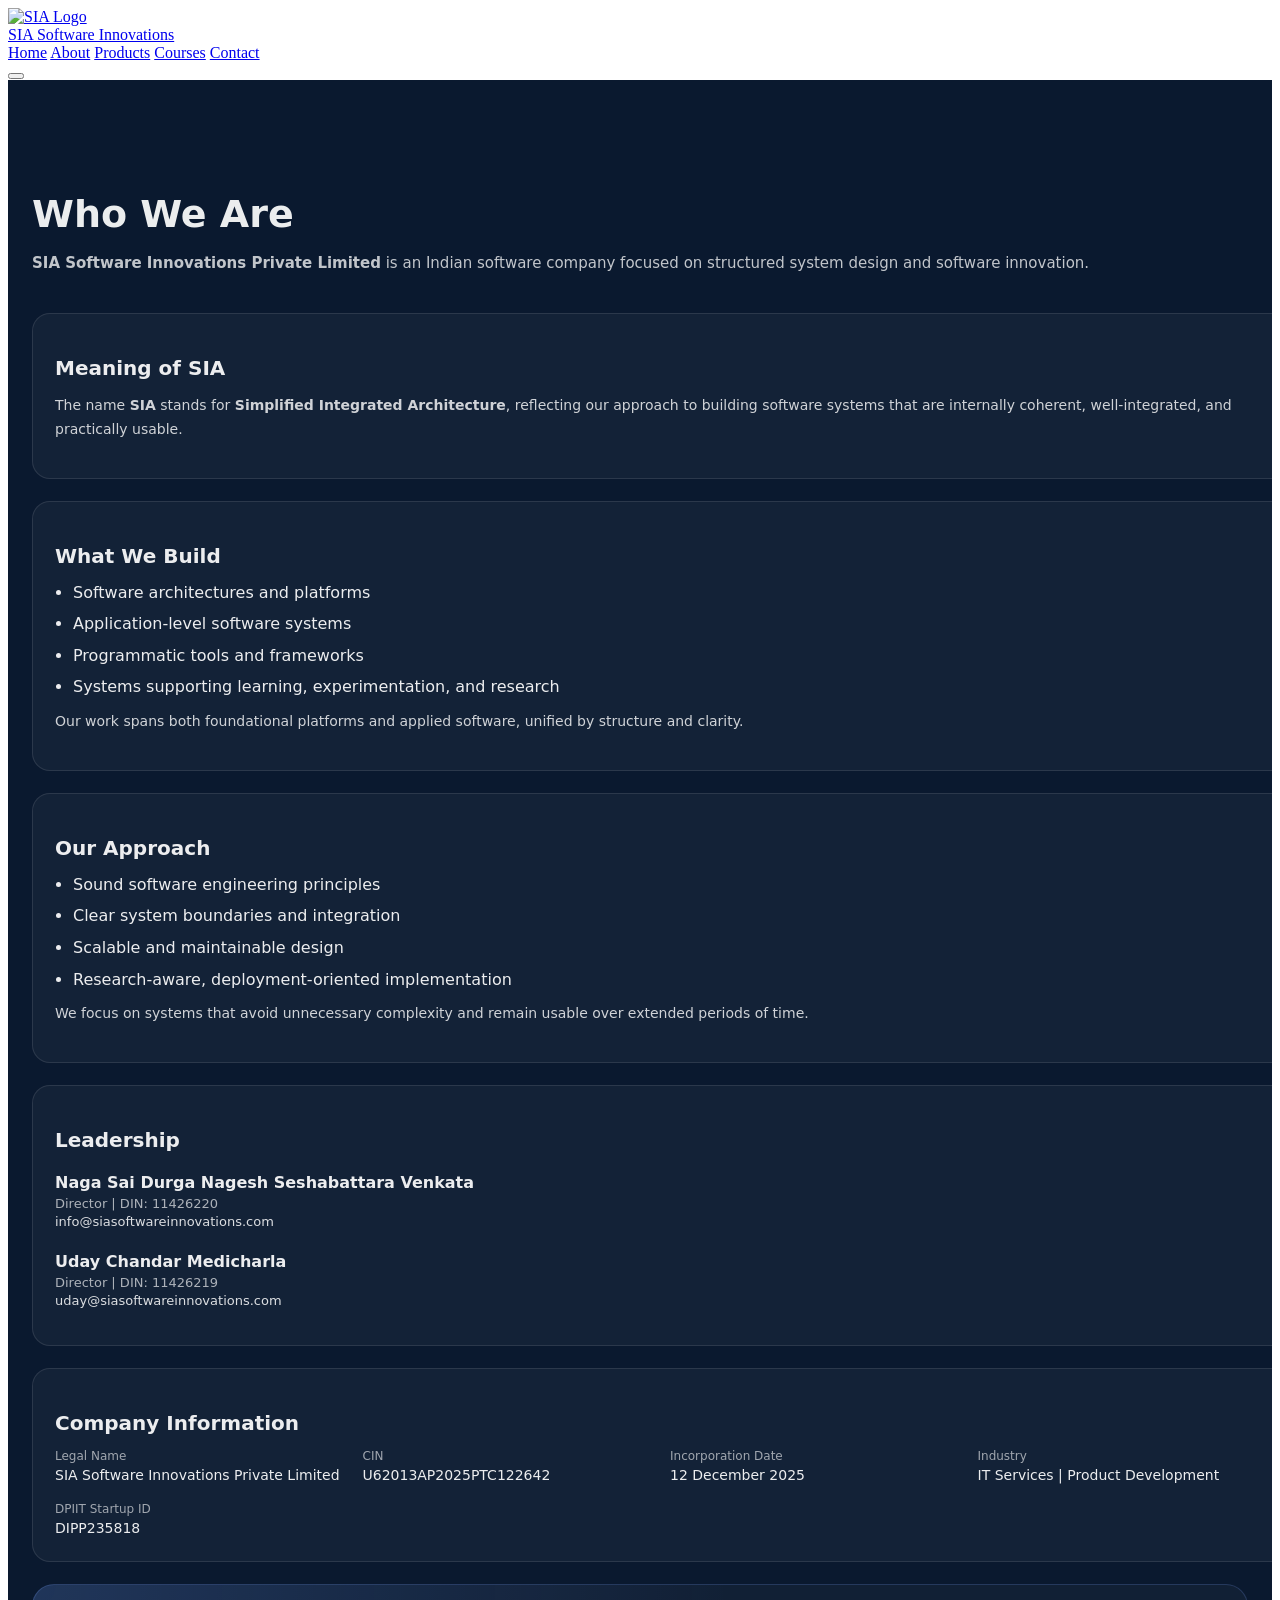
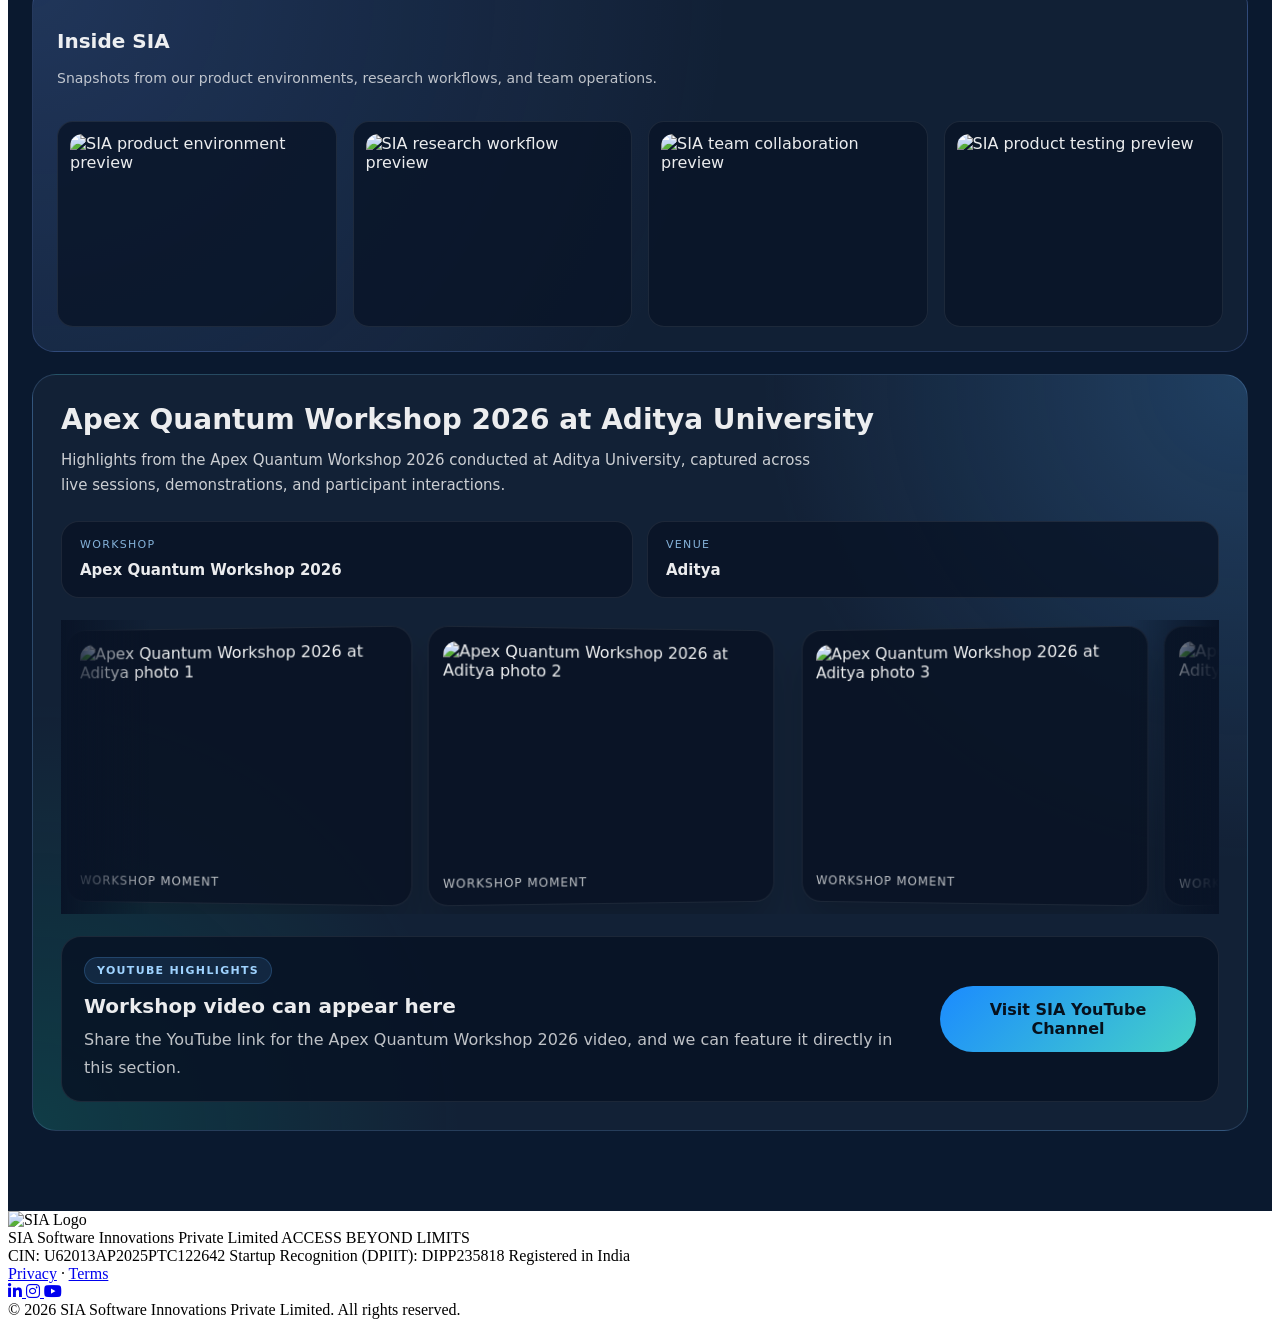
==== about.html @ 0f6425e0 "add aditys images" ====
<!doctype html>
<html lang="en">
  <head>
    <meta charset="UTF-8" />
    <meta name="viewport" content="width=device-width, initial-scale=1.0" />
    <link rel="icon" href="/favicon.ico" />
    <link rel="icon" type="image/png" sizes="192x192" href="/favicon-192.png" />
    <link rel="icon" type="image/png" sizes="512x512" href="/favicon-512.png" />
    <link rel="apple-touch-icon" sizes="192x192" href="/favicon-192.png" />
    <title>About | SIA Software Innovations</title>
    <link rel="stylesheet" href="css/index.css" />
    <link rel="stylesheet" href="css/App.css" />
    <link rel="stylesheet" href="css/Navbar.css" />
    <link rel="stylesheet" href="css/Footer.css" />
    <link rel="stylesheet" href="css/AboutPage.css" />
    <link rel="stylesheet" href="https://cdnjs.cloudflare.com/ajax/libs/font-awesome/6.5.1/css/all.min.css" referrerpolicy="no-referrer" />
  </head>
  <body>
    <header class="navbar">
      <div class="navbar-left">
        <a href="./index.html" class="brand">
          <img src="assets/logo.png" alt="SIA Logo" class="brand-logo" />
          <div class="brand-name">
            <span class="brand-title">SIA</span>
            <span class="brand-sub">Software Innovations</span>
          </div>
        </a>
      </div>
      <nav class="navbar-center">
        <a href="./index.html">Home</a>
        <a href="./about.html">About</a>
        <a href="./products.html">Products</a>
        <a href="./courses.html">Courses</a>
        <a href="./contact.html">Contact</a>
      </nav>
      <div class="navbar-right"></div>
      <button class="hamburger" aria-label="Menu">
        <span></span>
        <span></span>
        <span></span>
      </button>
    </header>

    <main>
      <section class="aboutSection" id="about">
        <div class="aboutContainer">
          <div class="aboutHeader">
            <h2>Who We Are</h2>
            <p>
              <strong>SIA Software Innovations Private Limited</strong> is an Indian
              software company focused on structured system design and software
              innovation.
            </p>
          </div>

          <div class="aboutCard">
            <h3>Meaning of SIA</h3>
            <p>
              The name <strong>SIA</strong> stands for
              <strong> Simplified Integrated Architecture</strong>, reflecting our
              approach to building software systems that are internally coherent,
              well-integrated, and practically usable.
            </p>
          </div>

          <div class="aboutCard">
            <h3>What We Build</h3>
            <ul>
              <li>Software architectures and platforms</li>
              <li>Application-level software systems</li>
              <li>Programmatic tools and frameworks</li>
              <li>Systems supporting learning, experimentation, and research</li>
            </ul>
            <p class="mutedText">
              Our work spans both foundational platforms and applied software,
              unified by structure and clarity.
            </p>
          </div>

          <div class="aboutCard">
            <h3>Our Approach</h3>
            <ul>
              <li>Sound software engineering principles</li>
              <li>Clear system boundaries and integration</li>
              <li>Scalable and maintainable design</li>
              <li>Research-aware, deployment-oriented implementation</li>
            </ul>
            <p class="mutedText">
              We focus on systems that avoid unnecessary complexity and remain
              usable over extended periods of time.
            </p>
          </div>

          <div class="aboutCard">
            <h3>Leadership</h3>
            <div class="leader">
              <h4>Naga Sai Durga Nagesh Seshabattara Venkata</h4>
              <span>Director | DIN: 11426220</span>
              <a href="mailto:info@siasoftwareinnovations.com">
                info@siasoftwareinnovations.com
              </a>
            </div>
            <div class="leader">
              <h4>Uday Chandar Medicharla</h4>
              <span>Director | DIN: 11426219</span>
              <a href="mailto:uday@siasoftwareinnovations.com">
                uday@siasoftwareinnovations.com
              </a>
            </div>
          </div>

          <div class="aboutCard">
            <h3>Company Information</h3>
            <div class="infoGrid">
              <div><span>Legal Name</span>SIA Software Innovations Private Limited</div>
              <div><span>CIN</span>U62013AP2025PTC122642</div>
              <div><span>Incorporation Date</span>12 December 2025</div>
              <div><span>Industry</span>IT Services | Product Development</div>
              <div><span>DPIIT Startup ID</span>DIPP235818</div>
            </div>
          </div>

          <div class="companyGallery">
            <div class="galleryIntro">
              <h3>Inside SIA</h3>
              <p>Snapshots from our product environments, research workflows, and team operations.</p>
            </div>
            <div class="galleryGrid">
              <figure class="galleryCard">
                <img src="assets/company-1.jpeg" alt="SIA product environment preview" loading="lazy" />
                
              </figure>
              <figure class="galleryCard">
                <img src="assets/company-2.jpeg" alt="SIA research workflow preview" loading="lazy" />
                
              </figure>
              <figure class="galleryCard">
                <img src="assets/company-3.jpeg" alt="SIA team collaboration preview" loading="lazy" />
                
              </figure>
              <figure class="galleryCard">
                <img src="assets/company-4.jpeg" alt="SIA product testing preview" loading="lazy" />
                
              </figure>
            </div>
          </div>

          <div class="workshopShowcase">
            <div class="workshopHeader">
              <h3>Apex Quantum Workshop 2026 at Aditya University</h3>
              <p>
                Highlights from the Apex Quantum Workshop 2026 conducted at
                Aditya University, captured across live sessions, demonstrations, and
                participant interactions.
              </p>
            </div>

            <div class="workshopMeta">
              <div class="workshopMetaCard">
                <span>Workshop</span>
                <strong>Apex Quantum Workshop 2026</strong>
              </div>
              <div class="workshopMetaCard">
                <span>Venue</span>
                <strong>Aditya</strong>
              </div>
            </div>

            <div class="workshopCarousel" aria-label="Apex Quantum Workshop 2026 gallery">
              <div class="workshopTrack">
                <figure class="workshopSlide">
                  <img src="assets/Aditya_Workshop/DSC_6198.JPG" alt="Apex Quantum Workshop 2026 at Aditya photo 1" loading="lazy" />
                  <figcaption>Workshop Moment</figcaption>
                </figure>
                <figure class="workshopSlide">
                  <img src="assets/Aditya_Workshop/DSC_6215.JPG" alt="Apex Quantum Workshop 2026 at Aditya photo 2" loading="lazy" />
                  <figcaption>Workshop Moment</figcaption>
                </figure>
                <figure class="workshopSlide">
                  <img src="assets/Aditya_Workshop/DSC_6225.JPG" alt="Apex Quantum Workshop 2026 at Aditya photo 3" loading="lazy" />
                  <figcaption>Workshop Moment</figcaption>
                </figure>
                <figure class="workshopSlide">
                  <img src="assets/Aditya_Workshop/DSC_6227.JPG" alt="Apex Quantum Workshop 2026 at Aditya photo 4" loading="lazy" />
                  <figcaption>Workshop Moment</figcaption>
                </figure>
                <figure class="workshopSlide">
                  <img src="assets/Aditya_Workshop/DSC09205.JPG" alt="Apex Quantum Workshop 2026 at Aditya photo 5" loading="lazy" />
                  <figcaption>Workshop Moment</figcaption>
                </figure>
                <figure class="workshopSlide">
                  <img src="assets/Aditya_Workshop/DSC09226.JPG" alt="Apex Quantum Workshop 2026 at Aditya photo 6" loading="lazy" />
                  <figcaption>Workshop Moment</figcaption>
                </figure>
                <figure class="workshopSlide">
                  <img src="assets/Aditya_Workshop/DSC09227.JPG" alt="Apex Quantum Workshop 2026 at Aditya photo 7" loading="lazy" />
                  <figcaption>Workshop Moment</figcaption>
                </figure>
                <figure class="workshopSlide">
                  <img src="assets/Aditya_Workshop/DSC09228.JPG" alt="Apex Quantum Workshop 2026 at Aditya photo 8" loading="lazy" />
                  <figcaption>Workshop Moment</figcaption>
                </figure>
                <figure class="workshopSlide">
                  <img src="assets/Aditya_Workshop/WhatsApp Image 2026-03-27 at 5.42.38 PM.jpeg" alt="Apex Quantum Workshop 2026 at Aditya photo 9" loading="lazy" />
                  <figcaption>Workshop Moment</figcaption>
                </figure>
                <figure class="workshopSlide">
                  <img src="assets/Aditya_Workshop/WhatsApp Image 2026-03-27 at 5.42.39 PM.jpeg" alt="Apex Quantum Workshop 2026 at Aditya photo 10" loading="lazy" />
                  <figcaption>Workshop Moment</figcaption>
                </figure>
                <figure class="workshopSlide">
                  <img src="assets/Aditya_Workshop/WhatsApp Image 2026-03-27 at 5.44.13 PM.jpeg" alt="Apex Quantum Workshop 2026 at Aditya photo 11" loading="lazy" />
                  <figcaption>Workshop Moment</figcaption>
                </figure>
                <figure class="workshopSlide">
                  <img src="assets/Aditya_Workshop/WhatsApp Image 2026-03-27 at 5.44.14 PM (1).jpeg" alt="Apex Quantum Workshop 2026 at Aditya photo 12" loading="lazy" />
                  <figcaption>Workshop Moment</figcaption>
                </figure>
                <figure class="workshopSlide">
                  <img src="assets/Aditya_Workshop/WhatsApp Image 2026-03-27 at 5.44.14 PM (2).jpeg" alt="Apex Quantum Workshop 2026 at Aditya photo 13" loading="lazy" />
                  <figcaption>Workshop Moment</figcaption>
                </figure>
                <figure class="workshopSlide">
                  <img src="assets/Aditya_Workshop/WhatsApp Image 2026-03-27 at 5.44.14 PM.jpeg" alt="Apex Quantum Workshop 2026 at Aditya photo 14" loading="lazy" />
                  <figcaption>Workshop Moment</figcaption>
                </figure>
                <figure class="workshopSlide">
                  <img src="assets/Aditya_Workshop/WhatsApp Image 2026-03-27 at 5.44.15 PM.jpeg" alt="Apex Quantum Workshop 2026 at Aditya photo 15" loading="lazy" />
                  <figcaption>Workshop Moment</figcaption>
                </figure>
                <figure class="workshopSlide">
                  <img src="assets/Aditya_Workshop/WhatsApp Image 2026-03-27 at 5.51.07 PM.jpeg" alt="Apex Quantum Workshop 2026 at Aditya photo 16" loading="lazy" />
                  <figcaption>Workshop Moment</figcaption>
                </figure>

                <figure class="workshopSlide" aria-hidden="true">
                  <img src="assets/Aditya_Workshop/DSC_6198.JPG" alt="Apex Quantum Workshop 2026 at Aditya photo 1" loading="lazy" />
                  <figcaption>Workshop Moment</figcaption>
                </figure>
                <figure class="workshopSlide" aria-hidden="true">
                  <img src="assets/Aditya_Workshop/DSC_6215.JPG" alt="Apex Quantum Workshop 2026 at Aditya photo 2" loading="lazy" />
                  <figcaption>Workshop Moment</figcaption>
                </figure>
                <figure class="workshopSlide" aria-hidden="true">
                  <img src="assets/Aditya_Workshop/DSC_6225.JPG" alt="Apex Quantum Workshop 2026 at Aditya photo 3" loading="lazy" />
                  <figcaption>Workshop Moment</figcaption>
                </figure>
                <figure class="workshopSlide" aria-hidden="true">
                  <img src="assets/Aditya_Workshop/DSC_6227.JPG" alt="Apex Quantum Workshop 2026 at Aditya photo 4" loading="lazy" />
                  <figcaption>Workshop Moment</figcaption>
                </figure>
                <figure class="workshopSlide" aria-hidden="true">
                  <img src="assets/Aditya_Workshop/DSC09205.JPG" alt="Apex Quantum Workshop 2026 at Aditya photo 5" loading="lazy" />
                  <figcaption>Workshop Moment</figcaption>
                </figure>
                <figure class="workshopSlide" aria-hidden="true">
                  <img src="assets/Aditya_Workshop/DSC09226.JPG" alt="Apex Quantum Workshop 2026 at Aditya photo 6" loading="lazy" />
                  <figcaption>Workshop Moment</figcaption>
                </figure>
                <figure class="workshopSlide" aria-hidden="true">
                  <img src="assets/Aditya_Workshop/DSC09227.JPG" alt="Apex Quantum Workshop 2026 at Aditya photo 7" loading="lazy" />
                  <figcaption>Workshop Moment</figcaption>
                </figure>
                <figure class="workshopSlide" aria-hidden="true">
                  <img src="assets/Aditya_Workshop/DSC09228.JPG" alt="Apex Quantum Workshop 2026 at Aditya photo 8" loading="lazy" />
                  <figcaption>Workshop Moment</figcaption>
                </figure>
                <figure class="workshopSlide" aria-hidden="true">
                  <img src="assets/Aditya_Workshop/WhatsApp Image 2026-03-27 at 5.42.38 PM.jpeg" alt="Apex Quantum Workshop 2026 at Aditya photo 9" loading="lazy" />
                  <figcaption>Workshop Moment</figcaption>
                </figure>
                <figure class="workshopSlide" aria-hidden="true">
                  <img src="assets/Aditya_Workshop/WhatsApp Image 2026-03-27 at 5.42.39 PM.jpeg" alt="Apex Quantum Workshop 2026 at Aditya photo 10" loading="lazy" />
                  <figcaption>Workshop Moment</figcaption>
                </figure>
                <figure class="workshopSlide" aria-hidden="true">
                  <img src="assets/Aditya_Workshop/WhatsApp Image 2026-03-27 at 5.44.13 PM.jpeg" alt="Apex Quantum Workshop 2026 at Aditya photo 11" loading="lazy" />
                  <figcaption>Workshop Moment</figcaption>
                </figure>
                <figure class="workshopSlide" aria-hidden="true">
                  <img src="assets/Aditya_Workshop/WhatsApp Image 2026-03-27 at 5.44.14 PM (1).jpeg" alt="Apex Quantum Workshop 2026 at Aditya photo 12" loading="lazy" />
                  <figcaption>Workshop Moment</figcaption>
                </figure>
                <figure class="workshopSlide" aria-hidden="true">
                  <img src="assets/Aditya_Workshop/WhatsApp Image 2026-03-27 at 5.44.14 PM (2).jpeg" alt="Apex Quantum Workshop 2026 at Aditya photo 13" loading="lazy" />
                  <figcaption>Workshop Moment</figcaption>
                </figure>
                <figure class="workshopSlide" aria-hidden="true">
                  <img src="assets/Aditya_Workshop/WhatsApp Image 2026-03-27 at 5.44.14 PM.jpeg" alt="Apex Quantum Workshop 2026 at Aditya photo 14" loading="lazy" />
                  <figcaption>Workshop Moment</figcaption>
                </figure>
                <figure class="workshopSlide" aria-hidden="true">
                  <img src="assets/Aditya_Workshop/WhatsApp Image 2026-03-27 at 5.44.15 PM.jpeg" alt="Apex Quantum Workshop 2026 at Aditya photo 15" loading="lazy" />
                  <figcaption>Workshop Moment</figcaption>
                </figure>
                <figure class="workshopSlide" aria-hidden="true">
                  <img src="assets/Aditya_Workshop/WhatsApp Image 2026-03-27 at 5.51.07 PM.jpeg" alt="Apex Quantum Workshop 2026 at Aditya photo 16" loading="lazy" />
                  <figcaption>Workshop Moment</figcaption>
                </figure>
              </div>
            </div>

            <div class="workshopVideoPanel">
              <div>
                <span class="sectionBadge">YouTube Highlights</span>
                <h4>Workshop video can appear here</h4>
                <p>
                  Share the YouTube link for the Apex Quantum Workshop 2026
                  video, and we can feature it directly in this section.
                </p>
              </div>
              <a class="workshopChannelLink" href="https://www.youtube.com/channel/UCljQ1Lrvl_1wO-gcQ0EGuYw" target="_blank" rel="noreferrer">
                Visit SIA YouTube Channel
              </a>
            </div>
          </div>
        </div>
      </section>
    </main>

    <footer class="footer">
      <div class="footer-container">
        <div class="footer-left">
          <img src="assets/logo.png" alt="SIA Logo" class="footer-logo" />
          <div class="brand-text">
            <span class="company">SIA Software Innovations Private Limited</span>
            <span class="tagline">ACCESS BEYOND LIMITS</span>
          </div>
        </div>
        <div class="footer-center">
          <span>CIN: U62013AP2025PTC122642</span>
          <span>Startup Recognition (DPIIT): DIPP235818</span>
          <span class="registered">Registered in India</span>
        </div>
        <div class="footer-right">
          <div class="legal-links">
            <a href="./privacy-policy.html">Privacy</a>
            <span>&middot;</span>
            <a href="./terms.html">Terms</a>
          </div>
          <div class="social-links">
            <a href="https://www.linkedin.com/company/sia-software-innovations-private-limited/" aria-label="LinkedIn">
              <i class="fa-brands fa-linkedin-in"></i>
            </a>
            <a href="https://www.instagram.com/siasoftwareinnovations?igsh=enZrY2JkZDZ3Y2F0" aria-label="Instagram">
              <i class="fa-brands fa-instagram"></i>
            </a>
            <a href="https://www.youtube.com/channel/UCljQ1Lrvl_1wO-gcQ0EGuYw" aria-label="YouTube">
              <i class="fa-brands fa-youtube"></i>
            </a>
          </div>
        </div>
      </div>
      <div class="footer-bottom">
        &copy; 2026 SIA Software Innovations Private Limited. All rights reserved.
      </div>
    </footer>

    <script src="js/site.js"></script>
  </body>
</html>
---- css/AboutPage.css ----
.aboutSection {
  background: #0a192f;
  padding: 80px 0;     /* remove side padding */
  color: rgba(255, 255, 255, 0.92);
  font-family: system-ui, -apple-system, BlinkMacSystemFont, sans-serif;
}


.aboutContainer {
  max-width: 1280px;   /* wider content */
  margin: 0 auto;
  padding: 0 24px;     /* controlled side padding */
  display: grid;
  gap: 22px;
}
.aboutCard {
  width: 100%;
}

/* Header */
.aboutHeader h2 {
  font-size: 38px;
  margin-bottom: 12px;
}

.aboutHeader p {
  color: rgba(255, 255, 255, 0.75);
  line-height: 1.7;
  font-size: 15px;
}

/* Cards */
.aboutCard {
  background: rgba(255, 255, 255, 0.04);
  border: 1px solid rgba(255, 255, 255, 0.10);
  border-radius: 18px;
  padding: 22px;
  transition: transform 0.25s ease, border 0.25s ease;
}

.aboutCard:hover {
  transform: translateY(-3px);
  border-color: rgba(255, 255, 255, 0.18);
}

.aboutCard h3 {
  margin-bottom: 12px;
  font-size: 20px;
}

.aboutCard p {
  line-height: 1.7;
  font-size: 14px;
  color: rgba(255, 255, 255, 0.8);
}

/* Lists */
.aboutCard ul {
  padding-left: 18px;
  margin: 10px 0;
}

.aboutCard li {
  margin-bottom: 6px;
  line-height: 1.6;
}

/* Muted */
.mutedText {
  margin-top: 10px;
  color: rgba(255, 255, 255, 0.65);
}

/* Gallery */
.companyGallery {
  background: radial-gradient(circle at top left, rgba(96, 150, 255, 0.18), transparent 55%),
    rgba(255, 255, 255, 0.03);
  border: 1px solid rgba(120, 160, 255, 0.2);
  border-radius: 22px;
  padding: 24px;
  display: grid;
  gap: 18px;
  overflow: hidden;
  position: relative;
}

.galleryIntro h3 {
  font-size: 20px;
  margin-bottom: 6px;
}

.galleryIntro p {
  font-size: 14px;
  color: rgba(255, 255, 255, 0.72);
  line-height: 1.6;
}

.galleryGrid {
  display: grid;
  gap: 16px;
  grid-template-columns: repeat(auto-fit, minmax(220px, 1fr));
}

.galleryCard {
  margin: 0;
  background: rgba(9, 20, 39, 0.8);
  border: 1px solid rgba(255, 255, 255, 0.08);
  border-radius: 16px;
  overflow: hidden;
  display: grid;
  gap: 10px;
  padding: 12px;
  transform: translateY(14px);
  opacity: 0;
  animation: galleryReveal 0.7s ease forwards;
}

.galleryCard:nth-child(2) {
  animation-delay: 0.08s;
}

.galleryCard:nth-child(3) {
  animation-delay: 0.16s;
}

.galleryCard:nth-child(4) {
  animation-delay: 0.24s;
}

.galleryCard img {
  width: 100%;
  height: 180px;
  object-fit: cover;
  border-radius: 12px;
  transition: transform 0.35s ease, filter 0.35s ease;
}

.galleryCard figcaption {
  font-size: 12px;
  color: rgba(255, 255, 255, 0.75);
  text-transform: uppercase;
  letter-spacing: 0.08em;
}

.galleryCard:hover {
  border-color: rgba(120, 200, 255, 0.35);
  transform: translateY(-6px);
}

.galleryCard:hover img {
  transform: scale(1.04);
  filter: saturate(1.05);
}

.sectionBadge {
  display: inline-flex;
  align-items: center;
  gap: 8px;
  padding: 6px 12px;
  border-radius: 999px;
  background: rgba(93, 173, 255, 0.12);
  border: 1px solid rgba(93, 173, 255, 0.22);
  color: #9fd3ff;
  font-size: 11px;
  font-weight: 600;
  letter-spacing: 0.12em;
  text-transform: uppercase;
}

.workshopShowcase {
  background:
    radial-gradient(circle at top right, rgba(84, 173, 255, 0.22), transparent 34%),
    radial-gradient(circle at bottom left, rgba(0, 201, 154, 0.16), transparent 30%),
    rgba(255, 255, 255, 0.035);
  border: 1px solid rgba(132, 193, 255, 0.18);
  border-radius: 24px;
  padding: 28px;
  display: grid;
  gap: 22px;
  overflow: hidden;
  position: relative;
}

.workshopHeader {
  display: grid;
  gap: 12px;
}

.workshopHeader h3 {
  margin: 0;
  font-size: 28px;
}

.workshopHeader p {
  max-width: 760px;
  margin: 0;
  font-size: 15px;
  line-height: 1.7;
  color: rgba(255, 255, 255, 0.78);
}

.workshopMeta {
  display: grid;
  grid-template-columns: repeat(auto-fit, minmax(180px, 1fr));
  gap: 14px;
}

.workshopMetaCard {
  padding: 16px 18px;
  border-radius: 18px;
  background: rgba(8, 19, 36, 0.78);
  border: 1px solid rgba(255, 255, 255, 0.08);
  display: grid;
  gap: 8px;
}

.workshopMetaCard span {
  font-size: 11px;
  letter-spacing: 0.12em;
  text-transform: uppercase;
  color: rgba(159, 211, 255, 0.82);
}

.workshopMetaCard strong {
  font-size: 15px;
  line-height: 1.5;
}

.workshopCarousel {
  position: relative;
  overflow: hidden;
  padding: 8px 0 10px;
}

.workshopCarousel::before,
.workshopCarousel::after {
  content: "";
  position: absolute;
  top: 0;
  bottom: 0;
  width: 88px;
  z-index: 2;
  pointer-events: none;
}

.workshopCarousel::before {
  left: 0;
  background: linear-gradient(90deg, #091427 0%, rgba(9, 20, 39, 0) 100%);
}

.workshopCarousel::after {
  right: 0;
  background: linear-gradient(270deg, #091427 0%, rgba(9, 20, 39, 0) 100%);
}

.workshopTrack {
  display: flex;
  gap: 18px;
  width: max-content;
  animation: workshopScroll 48s linear infinite;
}

.workshopCarousel:hover .workshopTrack {
  animation-play-state: paused;
}

.workshopSlide {
  flex: 0 0 320px;
  margin: 0;
  padding: 14px;
  border-radius: 20px;
  background: rgba(8, 19, 36, 0.88);
  border: 1px solid rgba(255, 255, 255, 0.08);
  box-shadow: 0 24px 40px rgba(0, 0, 0, 0.18);
  transform: perspective(1400px) rotateY(-8deg);
  transition: transform 0.35s ease, border-color 0.35s ease, box-shadow 0.35s ease;
}

.workshopSlide:nth-child(even) {
  transform: perspective(1400px) rotateY(8deg);
}

.workshopSlide img {
  width: 100%;
  height: 220px;
  object-fit: cover;
  display: block;
  border-radius: 14px;
}

.workshopSlide figcaption {
  margin-top: 12px;
  font-size: 12px;
  letter-spacing: 0.08em;
  text-transform: uppercase;
  color: rgba(255, 255, 255, 0.72);
}

.workshopSlide:hover {
  transform: perspective(1400px) rotateY(0deg) translateY(-6px);
  border-color: rgba(132, 193, 255, 0.4);
  box-shadow: 0 28px 44px rgba(0, 0, 0, 0.26);
}

.workshopVideoPanel {
  display: flex;
  align-items: center;
  justify-content: space-between;
  gap: 18px;
  padding: 20px 22px;
  border-radius: 20px;
  background: rgba(8, 19, 36, 0.84);
  border: 1px solid rgba(255, 255, 255, 0.08);
}

.workshopVideoPanel h4 {
  margin: 10px 0 8px;
  font-size: 20px;
}

.workshopVideoPanel p {
  margin: 0;
  color: rgba(255, 255, 255, 0.74);
  line-height: 1.7;
}

.workshopChannelLink {
  display: inline-flex;
  align-items: center;
  justify-content: center;
  min-width: 220px;
  padding: 14px 18px;
  border-radius: 999px;
  background: linear-gradient(135deg, #1b8bff, #45d1c7);
  color: #06111d;
  font-weight: 700;
  text-decoration: none;
  text-align: center;
  transition: transform 0.25s ease, box-shadow 0.25s ease;
}

.workshopChannelLink:hover {
  transform: translateY(-2px);
  box-shadow: 0 12px 28px rgba(69, 209, 199, 0.22);
}

@keyframes workshopScroll {
  from {
    transform: translateX(0);
  }
  to {
    transform: translateX(calc(-50% - 9px));
  }
}

@keyframes galleryReveal {
  from {
    opacity: 0;
    transform: translateY(16px);
  }
  to {
    opacity: 1;
    transform: translateY(0);
  }
}

@media (prefers-reduced-motion: reduce) {
  .galleryCard {
    animation: none;
    opacity: 1;
    transform: none;
  }

  .galleryCard img {
    transition: none;
  }

  .workshopTrack {
    animation: none;
  }

  .workshopSlide,
  .workshopSlide:nth-child(even),
  .workshopSlide:hover,
  .workshopChannelLink:hover {
    transform: none;
  }
}

/* Leadership */
.leader {
  margin-bottom: 14px;
}

.leader h4 {
  margin-bottom: 4px;
}

.leader span {
  display: block;
  font-size: 13px;
  color: rgba(255, 255, 255, 0.65);
}

.leader a {
  font-size: 13px;
  color: rgba(255, 255, 255, 0.85);
  text-decoration: none;
}

.leader a:hover {
  text-decoration: underline;
}

/* Info Grid */
.infoGrid {
  display: grid;
  grid-template-columns: repeat(auto-fit, minmax(240px, 1fr));
  gap: 14px;
}

.infoGrid div {
  font-size: 14px;
  line-height: 1.5;
}

.infoGrid span {
  display: block;
  font-size: 12px;
  color: rgba(255, 255, 255, 0.6);
}

/* Responsive */
@media (max-width: 600px) {
  .aboutHeader h2 {
    font-size: 30px;
  }

  .workshopShowcase {
    padding: 22px 16px;
  }

  .workshopHeader h3 {
    font-size: 24px;
  }

  .workshopSlide {
    flex-basis: 250px;
    padding: 12px;
  }

  .workshopSlide img {
    height: 180px;
  }

  .workshopVideoPanel {
    padding: 18px 16px;
  }

  .galleryCard img {
    height: 160px;
  }
}

@media (max-width: 860px) {
  .workshopVideoPanel {
    flex-direction: column;
    align-items: flex-start;
  }

  .workshopChannelLink {
    width: 100%;
  }
}
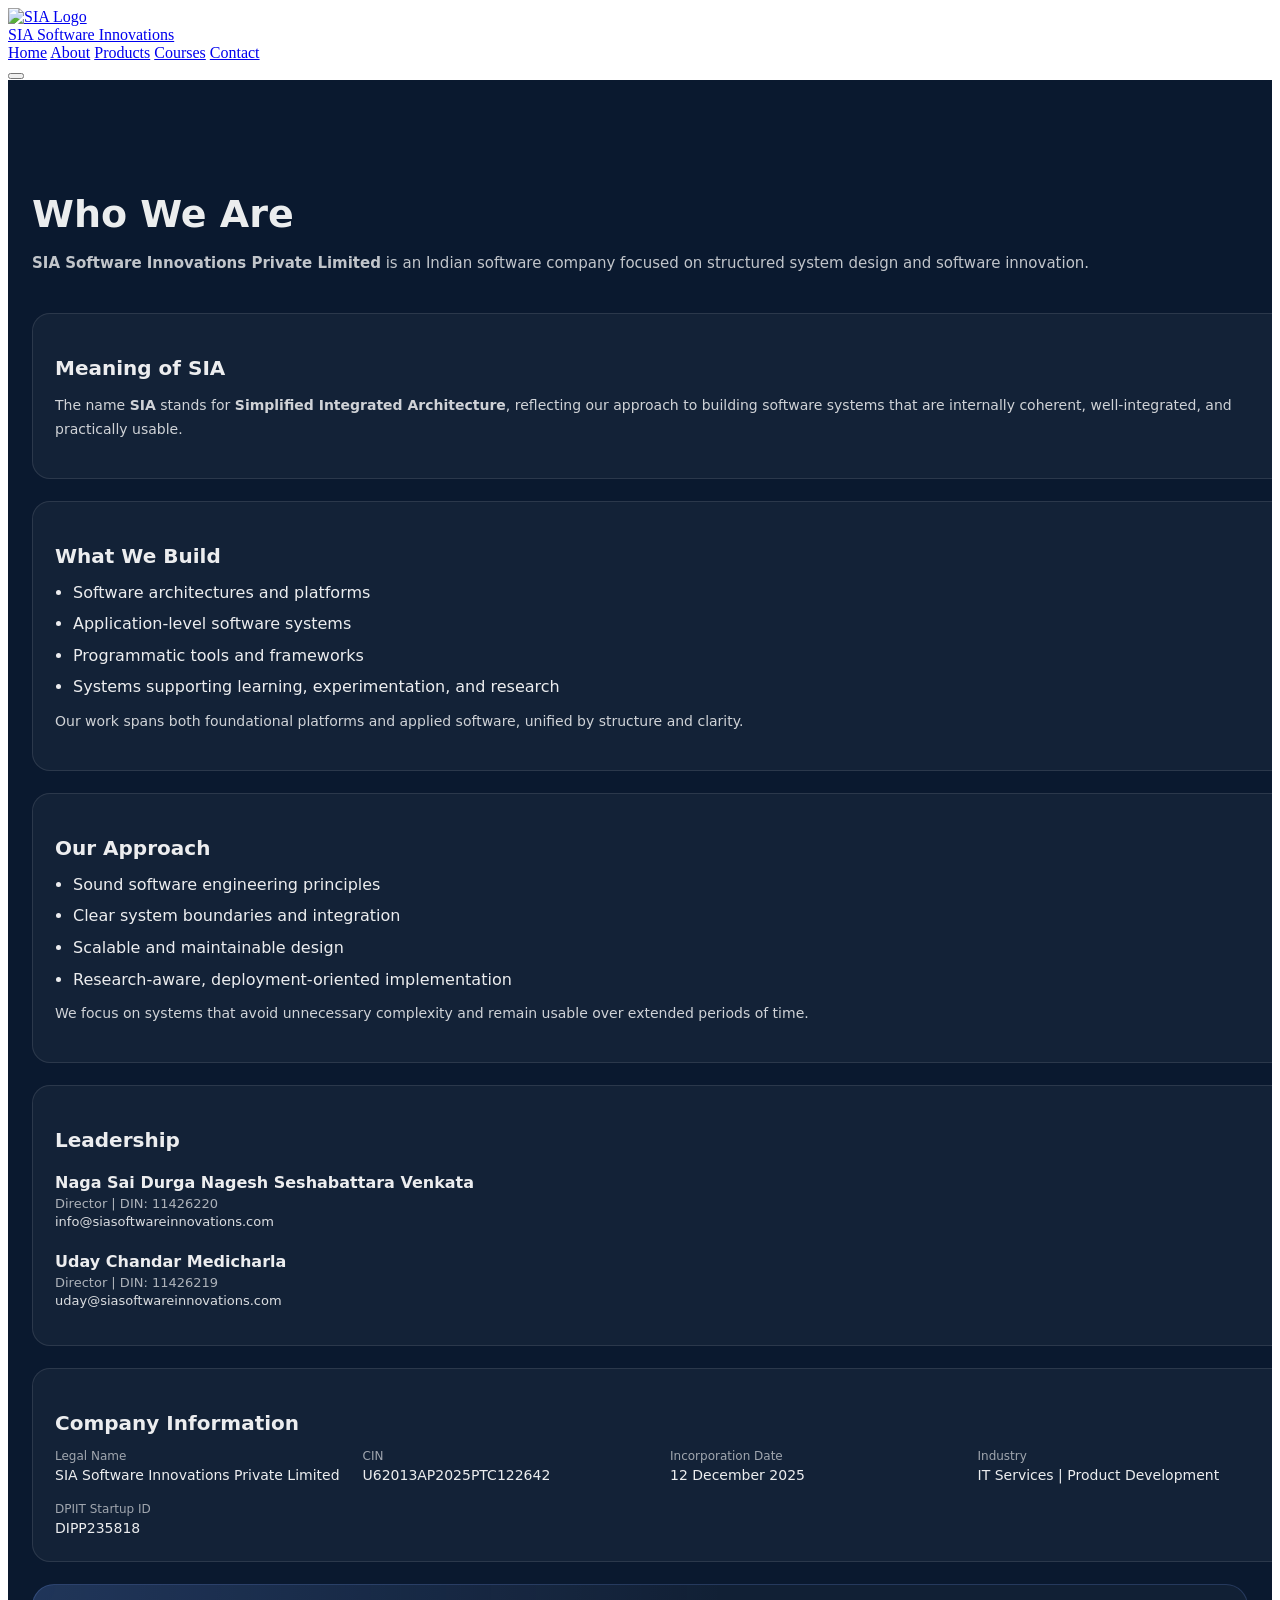
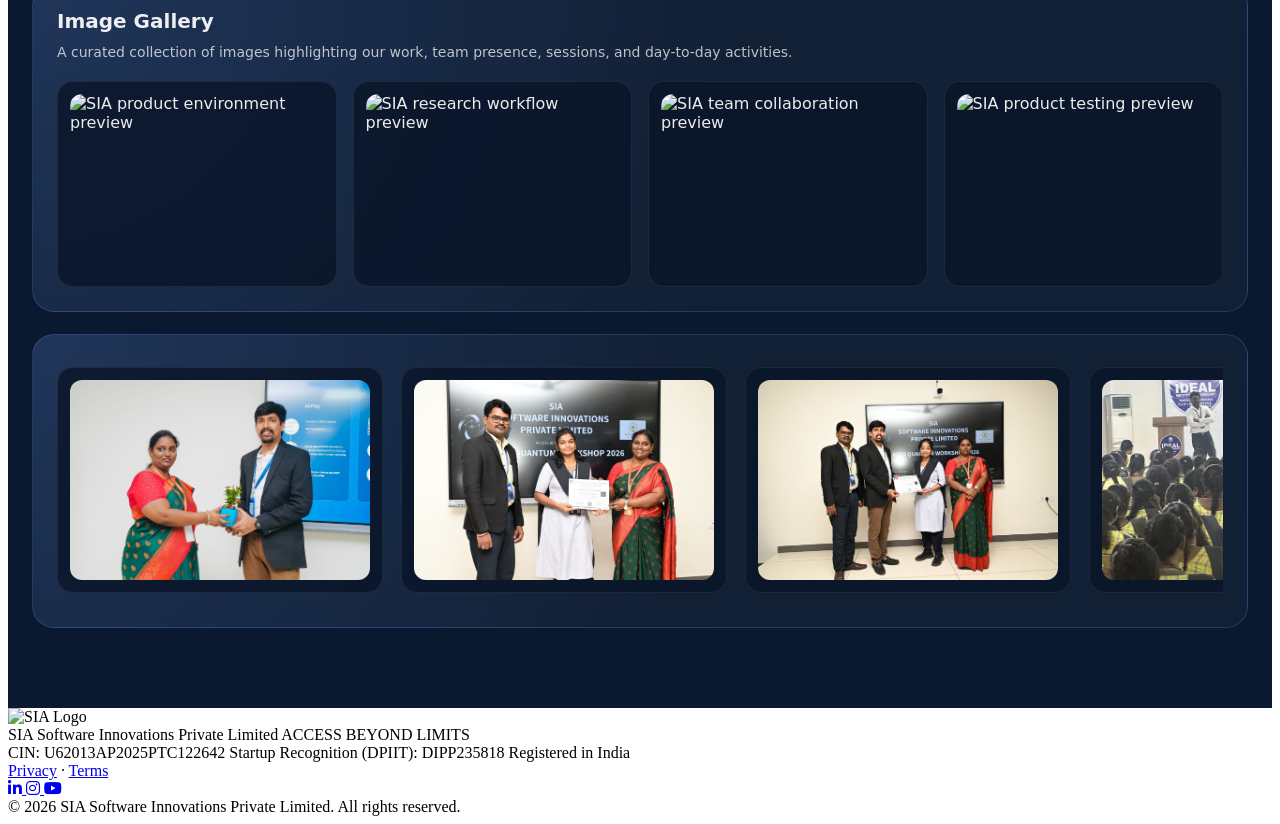
==== commit f1570718: "add aditys images" ====
--- a/about.html
+++ b/about.html
@@ -122,8 +122,8 @@
 
           <div class="companyGallery">
             <div class="galleryIntro">
-              <h3>Inside SIA</h3>
-              <p>Snapshots from our product environments, research workflows, and team operations.</p>
+              <h3>Image Gallery</h3>
+              <p>A curated collection of images highlighting our work, team presence, sessions, and day-to-day activities.</p>
             </div>
             <div class="galleryGrid">
               <figure class="galleryCard">
@@ -146,172 +146,160 @@
           </div>
 
           <div class="workshopShowcase">
-            <div class="workshopHeader">
-              <h3>Apex Quantum Workshop 2026 at Aditya University</h3>
-              <p>
-                Highlights from the Apex Quantum Workshop 2026 conducted at
-                Aditya University, captured across live sessions, demonstrations, and
-                participant interactions.
-              </p>
-            </div>
-
-            <div class="workshopMeta">
-              <div class="workshopMetaCard">
-                <span>Workshop</span>
-                <strong>Apex Quantum Workshop 2026</strong>
+            <div class="workshopCarousel" aria-label="Image gallery carousel">
+              <div class="workshopTrack">
+                <figure class="workshopSlide">
+                  <img src="assets/Aditya_Workshop_web/DSC_6197.jpeg" alt="image 1" loading="lazy" decoding="async" />
+                </figure>
+                <figure class="workshopSlide">
+                  <img src="assets/Aditya_Workshop_web/DSC_6198.JPG" alt="image 2" loading="lazy" decoding="async" />
+                </figure>
+                <figure class="workshopSlide">
+                  <img src="assets/Aditya_Workshop_web/DSC_6215.JPG" alt="image 3" loading="lazy" decoding="async" />
+                </figure>
+                <figure class="workshopSlide">
+                  <img src="assets/Aditya_Workshop_web/DSC_6216.jpg" alt="image 4" loading="lazy" decoding="async" />
+                </figure>
+                <figure class="workshopSlide">
+                  <img src="assets/Aditya_Workshop_web/DSC_6218.jpeg" alt="image 5" loading="lazy" decoding="async" />
+                </figure>
+                <figure class="workshopSlide">
+                  <img src="assets/Aditya_Workshop_web/DSC_6219.jpeg" alt="image 6" loading="lazy" decoding="async" />
+                </figure>
+                <figure class="workshopSlide">
+                  <img src="assets/Aditya_Workshop_web/DSC_6225.JPG" alt="image 7" loading="lazy" decoding="async" />
+                </figure>
+                <figure class="workshopSlide">
+                  <img src="assets/Aditya_Workshop_web/DSC_6227.JPG" alt="image 8" loading="lazy" decoding="async" />
+                </figure>
+                <figure class="workshopSlide">
+                  <img src="assets/Aditya_Workshop_web/DSC_6228.jpeg" alt="image 9" loading="lazy" decoding="async" />
+                </figure>
+                <figure class="workshopSlide">
+                  <img src="assets/Aditya_Workshop_web/DSC_6229.jpeg" alt="image 10" loading="lazy" decoding="async" />
+                </figure>
+                <figure class="workshopSlide">
+                  <img src="assets/Aditya_Workshop_web/DSC_6230.jpeg" alt="image 11" loading="lazy" decoding="async" />
+                </figure>
+                <figure class="workshopSlide">
+                  <img src="assets/Aditya_Workshop_web/DSC_6275.jpg" alt="image 12" loading="lazy" decoding="async" />
+                </figure>
+                <figure class="workshopSlide">
+                  <img src="assets/Aditya_Workshop_web/DSC_6280.jpg" alt="image 13" loading="lazy" decoding="async" />
+                </figure>
+                <figure class="workshopSlide">
+                  <img src="assets/Aditya_Workshop_web/DSC09205.JPG" alt="image 14" loading="lazy" decoding="async" />
+                </figure>
+                <figure class="workshopSlide">
+                  <img src="assets/Aditya_Workshop_web/DSC09227.JPG" alt="image 15" loading="lazy" decoding="async" />
+                </figure>
+                <figure class="workshopSlide">
+                  <img src="assets/Aditya_Workshop_web/DSC09228.JPG" alt="image 16" loading="lazy" decoding="async" />
+                </figure>
+                <figure class="workshopSlide">
+                  <img src="assets/Aditya_Workshop_web/DSC09275.JPG" alt="image 17" loading="lazy" decoding="async" />
+                </figure>
+                <figure class="workshopSlide">
+                  <img src="assets/Aditya_Workshop_web/IMG_6533.jpg" alt="image 18" loading="lazy" decoding="async" />
+                </figure>
+                <figure class="workshopSlide">
+                  <img src="assets/Aditya_Workshop_web/IMG_6538.jpg" alt="image 19" loading="lazy" decoding="async" />
+                </figure>
+                <figure class="workshopSlide">
+                  <img src="assets/Aditya_Workshop_web/IMG_6559.jpg" alt="image 20" loading="lazy" decoding="async" />
+                </figure>
+                <figure class="workshopSlide">
+                  <img src="assets/Aditya_Workshop_web/WhatsApp Image 2026-03-27 at 5.42.39 PM.jpeg" alt="image 21" loading="lazy" decoding="async" />
+                </figure>
+                <figure class="workshopSlide">
+                  <img src="assets/Aditya_Workshop_web/WhatsApp Image 2026-03-27 at 5.44.14 PM.jpeg" alt="image 22" loading="lazy" decoding="async" />
+                </figure>
+                <figure class="workshopSlide">
+                  <img src="assets/Aditya_Workshop_web/WhatsApp Image 2026-03-27 at 5.51.07 PM.jpeg" alt="image 23" loading="lazy" decoding="async" />
+                </figure>
+                <figure class="workshopSlide">
+                  <img src="assets/Aditya_Workshop_web/WhatsApp Image 2026-03-27 at 6.13.21 PM.jpeg" alt="image 24" loading="lazy" decoding="async" />
+                </figure>
+                <figure class="workshopSlide">
+                  <img src="assets/Aditya_Workshop_web/WhatsApp Image 2026-03-27 at 6.24.11 PM.jpeg" alt="image 25" loading="lazy" decoding="async" />
+                </figure>
+
+                <figure class="workshopSlide" aria-hidden="true">
+                  <img src="assets/Aditya_Workshop_web/DSC_6197.jpeg" alt="image 1" loading="lazy" decoding="async" />
+                </figure>
+                <figure class="workshopSlide" aria-hidden="true">
+                  <img src="assets/Aditya_Workshop_web/DSC_6198.JPG" alt="image 2" loading="lazy" decoding="async" />
+                </figure>
+                <figure class="workshopSlide" aria-hidden="true">
+                  <img src="assets/Aditya_Workshop_web/DSC_6215.JPG" alt="image 3" loading="lazy" decoding="async" />
+                </figure>
+                <figure class="workshopSlide" aria-hidden="true">
+                  <img src="assets/Aditya_Workshop_web/DSC_6216.jpg" alt="image 4" loading="lazy" decoding="async" />
+                </figure>
+                <figure class="workshopSlide" aria-hidden="true">
+                  <img src="assets/Aditya_Workshop_web/DSC_6218.jpeg" alt="image 5" loading="lazy" decoding="async" />
+                </figure>
+                <figure class="workshopSlide" aria-hidden="true">
+                  <img src="assets/Aditya_Workshop_web/DSC_6219.jpeg" alt="image 6" loading="lazy" decoding="async" />
+                </figure>
+                <figure class="workshopSlide" aria-hidden="true">
+                  <img src="assets/Aditya_Workshop_web/DSC_6225.JPG" alt="image 7" loading="lazy" decoding="async" />
+                </figure>
+                <figure class="workshopSlide" aria-hidden="true">
+                  <img src="assets/Aditya_Workshop_web/DSC_6227.JPG" alt="image 8" loading="lazy" decoding="async" />
+                </figure>
+                <figure class="workshopSlide" aria-hidden="true">
+                  <img src="assets/Aditya_Workshop_web/DSC_6228.jpeg" alt="image 9" loading="lazy" decoding="async" />
+                </figure>
+                <figure class="workshopSlide" aria-hidden="true">
+                  <img src="assets/Aditya_Workshop_web/DSC_6229.jpeg" alt="image 10" loading="lazy" decoding="async" />
+                </figure>
+                <figure class="workshopSlide" aria-hidden="true">
+                  <img src="assets/Aditya_Workshop_web/DSC_6230.jpeg" alt="image 11" loading="lazy" decoding="async" />
+                </figure>
+                <figure class="workshopSlide" aria-hidden="true">
+                  <img src="assets/Aditya_Workshop_web/DSC_6275.jpg" alt="image 12" loading="lazy" decoding="async" />
+                </figure>
+                <figure class="workshopSlide" aria-hidden="true">
+                  <img src="assets/Aditya_Workshop_web/DSC_6280.jpg" alt="image 13" loading="lazy" decoding="async" />
+                </figure>
+                <figure class="workshopSlide" aria-hidden="true">
+                  <img src="assets/Aditya_Workshop_web/DSC09205.JPG" alt="image 14" loading="lazy" decoding="async" />
+                </figure>
+                <figure class="workshopSlide" aria-hidden="true">
+                  <img src="assets/Aditya_Workshop_web/DSC09227.JPG" alt="image 15" loading="lazy" decoding="async" />
+                </figure>
+                <figure class="workshopSlide" aria-hidden="true">
+                  <img src="assets/Aditya_Workshop_web/DSC09228.JPG" alt="image 16" loading="lazy" decoding="async" />
+                </figure>
+                <figure class="workshopSlide" aria-hidden="true">
+                  <img src="assets/Aditya_Workshop_web/DSC09275.JPG" alt="image 17" loading="lazy" decoding="async" />
+                </figure>
+                <figure class="workshopSlide" aria-hidden="true">
+                  <img src="assets/Aditya_Workshop_web/IMG_6533.jpg" alt="image 18" loading="lazy" decoding="async" />
+                </figure>
+                <figure class="workshopSlide" aria-hidden="true">
+                  <img src="assets/Aditya_Workshop_web/IMG_6538.jpg" alt="image 19" loading="lazy" decoding="async" />
+                </figure>
+                <figure class="workshopSlide" aria-hidden="true">
+                  <img src="assets/Aditya_Workshop_web/IMG_6559.jpg" alt="image 20" loading="lazy" decoding="async" />
+                </figure>
+                <figure class="workshopSlide" aria-hidden="true">
+                  <img src="assets/Aditya_Workshop_web/WhatsApp Image 2026-03-27 at 5.42.39 PM.jpeg" alt="image 21" loading="lazy" decoding="async" />
+                </figure>
+                <figure class="workshopSlide" aria-hidden="true">
+                  <img src="assets/Aditya_Workshop_web/WhatsApp Image 2026-03-27 at 5.44.14 PM.jpeg" alt="image 22" loading="lazy" decoding="async" />
+                </figure>
+                <figure class="workshopSlide" aria-hidden="true">
+                  <img src="assets/Aditya_Workshop_web/WhatsApp Image 2026-03-27 at 5.51.07 PM.jpeg" alt="image 23" loading="lazy" decoding="async" />
+                </figure>
+                <figure class="workshopSlide" aria-hidden="true">
+                  <img src="assets/Aditya_Workshop_web/WhatsApp Image 2026-03-27 at 6.13.21 PM.jpeg" alt="image 24" loading="lazy" decoding="async" />
+                </figure>
+                <figure class="workshopSlide" aria-hidden="true">
+                  <img src="assets/Aditya_Workshop_web/WhatsApp Image 2026-03-27 at 6.24.11 PM.jpeg" alt="image 25" loading="lazy" decoding="async" />
+                </figure>
               </div>
-              <div class="workshopMetaCard">
-                <span>Venue</span>
-                <strong>Aditya</strong>
-              </div>
-            </div>
-
-            <div class="workshopCarousel" aria-label="Apex Quantum Workshop 2026 gallery">
-              <div class="workshopTrack">
-                <figure class="workshopSlide">
-                  <img src="assets/Aditya_Workshop/DSC_6198.JPG" alt="Apex Quantum Workshop 2026 at Aditya photo 1" loading="lazy" />
-                  <figcaption>Workshop Moment</figcaption>
-                </figure>
-                <figure class="workshopSlide">
-                  <img src="assets/Aditya_Workshop/DSC_6215.JPG" alt="Apex Quantum Workshop 2026 at Aditya photo 2" loading="lazy" />
-                  <figcaption>Workshop Moment</figcaption>
-                </figure>
-                <figure class="workshopSlide">
-                  <img src="assets/Aditya_Workshop/DSC_6225.JPG" alt="Apex Quantum Workshop 2026 at Aditya photo 3" loading="lazy" />
-                  <figcaption>Workshop Moment</figcaption>
-                </figure>
-                <figure class="workshopSlide">
-                  <img src="assets/Aditya_Workshop/DSC_6227.JPG" alt="Apex Quantum Workshop 2026 at Aditya photo 4" loading="lazy" />
-                  <figcaption>Workshop Moment</figcaption>
-                </figure>
-                <figure class="workshopSlide">
-                  <img src="assets/Aditya_Workshop/DSC09205.JPG" alt="Apex Quantum Workshop 2026 at Aditya photo 5" loading="lazy" />
-                  <figcaption>Workshop Moment</figcaption>
-                </figure>
-                <figure class="workshopSlide">
-                  <img src="assets/Aditya_Workshop/DSC09226.JPG" alt="Apex Quantum Workshop 2026 at Aditya photo 6" loading="lazy" />
-                  <figcaption>Workshop Moment</figcaption>
-                </figure>
-                <figure class="workshopSlide">
-                  <img src="assets/Aditya_Workshop/DSC09227.JPG" alt="Apex Quantum Workshop 2026 at Aditya photo 7" loading="lazy" />
-                  <figcaption>Workshop Moment</figcaption>
-                </figure>
-                <figure class="workshopSlide">
-                  <img src="assets/Aditya_Workshop/DSC09228.JPG" alt="Apex Quantum Workshop 2026 at Aditya photo 8" loading="lazy" />
-                  <figcaption>Workshop Moment</figcaption>
-                </figure>
-                <figure class="workshopSlide">
-                  <img src="assets/Aditya_Workshop/WhatsApp Image 2026-03-27 at 5.42.38 PM.jpeg" alt="Apex Quantum Workshop 2026 at Aditya photo 9" loading="lazy" />
-                  <figcaption>Workshop Moment</figcaption>
-                </figure>
-                <figure class="workshopSlide">
-                  <img src="assets/Aditya_Workshop/WhatsApp Image 2026-03-27 at 5.42.39 PM.jpeg" alt="Apex Quantum Workshop 2026 at Aditya photo 10" loading="lazy" />
-                  <figcaption>Workshop Moment</figcaption>
-                </figure>
-                <figure class="workshopSlide">
-                  <img src="assets/Aditya_Workshop/WhatsApp Image 2026-03-27 at 5.44.13 PM.jpeg" alt="Apex Quantum Workshop 2026 at Aditya photo 11" loading="lazy" />
-                  <figcaption>Workshop Moment</figcaption>
-                </figure>
-                <figure class="workshopSlide">
-                  <img src="assets/Aditya_Workshop/WhatsApp Image 2026-03-27 at 5.44.14 PM (1).jpeg" alt="Apex Quantum Workshop 2026 at Aditya photo 12" loading="lazy" />
-                  <figcaption>Workshop Moment</figcaption>
-                </figure>
-                <figure class="workshopSlide">
-                  <img src="assets/Aditya_Workshop/WhatsApp Image 2026-03-27 at 5.44.14 PM (2).jpeg" alt="Apex Quantum Workshop 2026 at Aditya photo 13" loading="lazy" />
-                  <figcaption>Workshop Moment</figcaption>
-                </figure>
-                <figure class="workshopSlide">
-                  <img src="assets/Aditya_Workshop/WhatsApp Image 2026-03-27 at 5.44.14 PM.jpeg" alt="Apex Quantum Workshop 2026 at Aditya photo 14" loading="lazy" />
-                  <figcaption>Workshop Moment</figcaption>
-                </figure>
-                <figure class="workshopSlide">
-                  <img src="assets/Aditya_Workshop/WhatsApp Image 2026-03-27 at 5.44.15 PM.jpeg" alt="Apex Quantum Workshop 2026 at Aditya photo 15" loading="lazy" />
-                  <figcaption>Workshop Moment</figcaption>
-                </figure>
-                <figure class="workshopSlide">
-                  <img src="assets/Aditya_Workshop/WhatsApp Image 2026-03-27 at 5.51.07 PM.jpeg" alt="Apex Quantum Workshop 2026 at Aditya photo 16" loading="lazy" />
-                  <figcaption>Workshop Moment</figcaption>
-                </figure>
-
-                <figure class="workshopSlide" aria-hidden="true">
-                  <img src="assets/Aditya_Workshop/DSC_6198.JPG" alt="Apex Quantum Workshop 2026 at Aditya photo 1" loading="lazy" />
-                  <figcaption>Workshop Moment</figcaption>
-                </figure>
-                <figure class="workshopSlide" aria-hidden="true">
-                  <img src="assets/Aditya_Workshop/DSC_6215.JPG" alt="Apex Quantum Workshop 2026 at Aditya photo 2" loading="lazy" />
-                  <figcaption>Workshop Moment</figcaption>
-                </figure>
-                <figure class="workshopSlide" aria-hidden="true">
-                  <img src="assets/Aditya_Workshop/DSC_6225.JPG" alt="Apex Quantum Workshop 2026 at Aditya photo 3" loading="lazy" />
-                  <figcaption>Workshop Moment</figcaption>
-                </figure>
-                <figure class="workshopSlide" aria-hidden="true">
-                  <img src="assets/Aditya_Workshop/DSC_6227.JPG" alt="Apex Quantum Workshop 2026 at Aditya photo 4" loading="lazy" />
-                  <figcaption>Workshop Moment</figcaption>
-                </figure>
-                <figure class="workshopSlide" aria-hidden="true">
-                  <img src="assets/Aditya_Workshop/DSC09205.JPG" alt="Apex Quantum Workshop 2026 at Aditya photo 5" loading="lazy" />
-                  <figcaption>Workshop Moment</figcaption>
-                </figure>
-                <figure class="workshopSlide" aria-hidden="true">
-                  <img src="assets/Aditya_Workshop/DSC09226.JPG" alt="Apex Quantum Workshop 2026 at Aditya photo 6" loading="lazy" />
-                  <figcaption>Workshop Moment</figcaption>
-                </figure>
-                <figure class="workshopSlide" aria-hidden="true">
-                  <img src="assets/Aditya_Workshop/DSC09227.JPG" alt="Apex Quantum Workshop 2026 at Aditya photo 7" loading="lazy" />
-                  <figcaption>Workshop Moment</figcaption>
-                </figure>
-                <figure class="workshopSlide" aria-hidden="true">
-                  <img src="assets/Aditya_Workshop/DSC09228.JPG" alt="Apex Quantum Workshop 2026 at Aditya photo 8" loading="lazy" />
-                  <figcaption>Workshop Moment</figcaption>
-                </figure>
-                <figure class="workshopSlide" aria-hidden="true">
-                  <img src="assets/Aditya_Workshop/WhatsApp Image 2026-03-27 at 5.42.38 PM.jpeg" alt="Apex Quantum Workshop 2026 at Aditya photo 9" loading="lazy" />
-                  <figcaption>Workshop Moment</figcaption>
-                </figure>
-                <figure class="workshopSlide" aria-hidden="true">
-                  <img src="assets/Aditya_Workshop/WhatsApp Image 2026-03-27 at 5.42.39 PM.jpeg" alt="Apex Quantum Workshop 2026 at Aditya photo 10" loading="lazy" />
-                  <figcaption>Workshop Moment</figcaption>
-                </figure>
-                <figure class="workshopSlide" aria-hidden="true">
-                  <img src="assets/Aditya_Workshop/WhatsApp Image 2026-03-27 at 5.44.13 PM.jpeg" alt="Apex Quantum Workshop 2026 at Aditya photo 11" loading="lazy" />
-                  <figcaption>Workshop Moment</figcaption>
-                </figure>
-                <figure class="workshopSlide" aria-hidden="true">
-                  <img src="assets/Aditya_Workshop/WhatsApp Image 2026-03-27 at 5.44.14 PM (1).jpeg" alt="Apex Quantum Workshop 2026 at Aditya photo 12" loading="lazy" />
-                  <figcaption>Workshop Moment</figcaption>
-                </figure>
-                <figure class="workshopSlide" aria-hidden="true">
-                  <img src="assets/Aditya_Workshop/WhatsApp Image 2026-03-27 at 5.44.14 PM (2).jpeg" alt="Apex Quantum Workshop 2026 at Aditya photo 13" loading="lazy" />
-                  <figcaption>Workshop Moment</figcaption>
-                </figure>
-                <figure class="workshopSlide" aria-hidden="true">
-                  <img src="assets/Aditya_Workshop/WhatsApp Image 2026-03-27 at 5.44.14 PM.jpeg" alt="Apex Quantum Workshop 2026 at Aditya photo 14" loading="lazy" />
-                  <figcaption>Workshop Moment</figcaption>
-                </figure>
-                <figure class="workshopSlide" aria-hidden="true">
-                  <img src="assets/Aditya_Workshop/WhatsApp Image 2026-03-27 at 5.44.15 PM.jpeg" alt="Apex Quantum Workshop 2026 at Aditya photo 15" loading="lazy" />
-                  <figcaption>Workshop Moment</figcaption>
-                </figure>
-                <figure class="workshopSlide" aria-hidden="true">
-                  <img src="assets/Aditya_Workshop/WhatsApp Image 2026-03-27 at 5.51.07 PM.jpeg" alt="Apex Quantum Workshop 2026 at Aditya photo 16" loading="lazy" />
-                  <figcaption>Workshop Moment</figcaption>
-                </figure>
-              </div>
-            </div>
-
-            <div class="workshopVideoPanel">
-              <div>
-                <span class="sectionBadge">YouTube Highlights</span>
-                <h4>Workshop video can appear here</h4>
-                <p>
-                  Share the YouTube link for the Apex Quantum Workshop 2026
-                  video, and we can feature it directly in this section.
-                </p>
-              </div>
-              <a class="workshopChannelLink" href="https://www.youtube.com/channel/UCljQ1Lrvl_1wO-gcQ0EGuYw" target="_blank" rel="noreferrer">
-                Visit SIA YouTube Channel
-              </a>
             </div>
           </div>
         </div>
@@ -359,4 +347,3 @@
     <script src="js/site.js"></script>
   </body>
 </html>
-
--- a/css/AboutPage.css
+++ b/css/AboutPage.css
@@ -72,7 +72,8 @@
 }
 
 /* Gallery */
-.companyGallery {
+.companyGallery,
+.workshopShowcase {
   background: radial-gradient(circle at top left, rgba(96, 150, 255, 0.18), transparent 55%),
     rgba(255, 255, 255, 0.03);
   border: 1px solid rgba(120, 160, 255, 0.2);
@@ -84,12 +85,18 @@
   position: relative;
 }
 
+.galleryIntro {
+  display: grid;
+  gap: 8px;
+}
+
 .galleryIntro h3 {
   font-size: 20px;
-  margin-bottom: 6px;
+  margin: 0;
 }
 
 .galleryIntro p {
+  margin: 0;
   font-size: 14px;
   color: rgba(255, 255, 255, 0.72);
   line-height: 1.6;
@@ -152,112 +159,19 @@
   filter: saturate(1.05);
 }
 
-.sectionBadge {
-  display: inline-flex;
-  align-items: center;
-  gap: 8px;
-  padding: 6px 12px;
-  border-radius: 999px;
-  background: rgba(93, 173, 255, 0.12);
-  border: 1px solid rgba(93, 173, 255, 0.22);
-  color: #9fd3ff;
-  font-size: 11px;
-  font-weight: 600;
-  letter-spacing: 0.12em;
-  text-transform: uppercase;
-}
-
-.workshopShowcase {
-  background:
-    radial-gradient(circle at top right, rgba(84, 173, 255, 0.22), transparent 34%),
-    radial-gradient(circle at bottom left, rgba(0, 201, 154, 0.16), transparent 30%),
-    rgba(255, 255, 255, 0.035);
-  border: 1px solid rgba(132, 193, 255, 0.18);
-  border-radius: 24px;
-  padding: 28px;
-  display: grid;
-  gap: 22px;
-  overflow: hidden;
-  position: relative;
-}
-
-.workshopHeader {
-  display: grid;
-  gap: 12px;
-}
-
-.workshopHeader h3 {
-  margin: 0;
-  font-size: 28px;
-}
-
-.workshopHeader p {
-  max-width: 760px;
-  margin: 0;
-  font-size: 15px;
-  line-height: 1.7;
-  color: rgba(255, 255, 255, 0.78);
-}
-
-.workshopMeta {
-  display: grid;
-  grid-template-columns: repeat(auto-fit, minmax(180px, 1fr));
-  gap: 14px;
-}
-
-.workshopMetaCard {
-  padding: 16px 18px;
-  border-radius: 18px;
-  background: rgba(8, 19, 36, 0.78);
-  border: 1px solid rgba(255, 255, 255, 0.08);
-  display: grid;
-  gap: 8px;
-}
-
-.workshopMetaCard span {
-  font-size: 11px;
-  letter-spacing: 0.12em;
-  text-transform: uppercase;
-  color: rgba(159, 211, 255, 0.82);
-}
-
-.workshopMetaCard strong {
-  font-size: 15px;
-  line-height: 1.5;
-}
-
 .workshopCarousel {
   position: relative;
   overflow: hidden;
   padding: 8px 0 10px;
 }
 
-.workshopCarousel::before,
-.workshopCarousel::after {
-  content: "";
-  position: absolute;
-  top: 0;
-  bottom: 0;
-  width: 88px;
-  z-index: 2;
-  pointer-events: none;
-}
-
-.workshopCarousel::before {
-  left: 0;
-  background: linear-gradient(90deg, #091427 0%, rgba(9, 20, 39, 0) 100%);
-}
-
-.workshopCarousel::after {
-  right: 0;
-  background: linear-gradient(270deg, #091427 0%, rgba(9, 20, 39, 0) 100%);
-}
-
 .workshopTrack {
   display: flex;
   gap: 18px;
   width: max-content;
-  animation: workshopScroll 48s linear infinite;
+  will-change: transform;
+  transform: translate3d(0, 0, 0);
+  animation: workshopScroll 72s linear infinite;
 }
 
 .workshopCarousel:hover .workshopTrack {
@@ -265,91 +179,44 @@
 }
 
 .workshopSlide {
-  flex: 0 0 320px;
+  flex: 0 0 300px;
   margin: 0;
-  padding: 14px;
-  border-radius: 20px;
-  background: rgba(8, 19, 36, 0.88);
+  padding: 12px;
+  border-radius: 16px;
+  background: rgba(9, 20, 39, 0.8);
   border: 1px solid rgba(255, 255, 255, 0.08);
-  box-shadow: 0 24px 40px rgba(0, 0, 0, 0.18);
-  transform: perspective(1400px) rotateY(-8deg);
-  transition: transform 0.35s ease, border-color 0.35s ease, box-shadow 0.35s ease;
-}
-
-.workshopSlide:nth-child(even) {
-  transform: perspective(1400px) rotateY(8deg);
+  contain: paint;
+  will-change: transform;
+  backface-visibility: hidden;
+  transition: transform 0.35s ease, border-color 0.35s ease;
 }
 
 .workshopSlide img {
   width: 100%;
-  height: 220px;
+  height: 200px;
   object-fit: cover;
   display: block;
-  border-radius: 14px;
-}
-
-.workshopSlide figcaption {
-  margin-top: 12px;
-  font-size: 12px;
-  letter-spacing: 0.08em;
-  text-transform: uppercase;
-  color: rgba(255, 255, 255, 0.72);
+  border-radius: 12px;
+  backface-visibility: hidden;
+  transition: transform 0.35s ease, filter 0.35s ease;
 }
 
 .workshopSlide:hover {
-  transform: perspective(1400px) rotateY(0deg) translateY(-6px);
-  border-color: rgba(132, 193, 255, 0.4);
-  box-shadow: 0 28px 44px rgba(0, 0, 0, 0.26);
-}
-
-.workshopVideoPanel {
-  display: flex;
-  align-items: center;
-  justify-content: space-between;
-  gap: 18px;
-  padding: 20px 22px;
-  border-radius: 20px;
-  background: rgba(8, 19, 36, 0.84);
-  border: 1px solid rgba(255, 255, 255, 0.08);
-}
-
-.workshopVideoPanel h4 {
-  margin: 10px 0 8px;
-  font-size: 20px;
-}
-
-.workshopVideoPanel p {
-  margin: 0;
-  color: rgba(255, 255, 255, 0.74);
-  line-height: 1.7;
-}
-
-.workshopChannelLink {
-  display: inline-flex;
-  align-items: center;
-  justify-content: center;
-  min-width: 220px;
-  padding: 14px 18px;
-  border-radius: 999px;
-  background: linear-gradient(135deg, #1b8bff, #45d1c7);
-  color: #06111d;
-  font-weight: 700;
-  text-decoration: none;
-  text-align: center;
-  transition: transform 0.25s ease, box-shadow 0.25s ease;
-}
-
-.workshopChannelLink:hover {
-  transform: translateY(-2px);
-  box-shadow: 0 12px 28px rgba(69, 209, 199, 0.22);
+  border-color: rgba(120, 200, 255, 0.35);
+  transform: translateY(-6px);
+}
+
+.workshopSlide:hover img {
+  transform: scale(1.04);
+  filter: saturate(1.05);
 }
 
 @keyframes workshopScroll {
   from {
-    transform: translateX(0);
+    transform: translate3d(0, 0, 0);
   }
   to {
-    transform: translateX(calc(-50% - 9px));
+    transform: translate3d(calc(-50% - 9px), 0, 0);
   }
 }
 
@@ -380,10 +247,12 @@
   }
 
   .workshopSlide,
-  .workshopSlide:nth-child(even),
-  .workshopSlide:hover,
-  .workshopChannelLink:hover {
+  .workshopSlide:hover {
     transform: none;
+  }
+
+  .workshopSlide img {
+    transition: none;
   }
 }
 
@@ -437,11 +306,7 @@
   }
 
   .workshopShowcase {
-    padding: 22px 16px;
-  }
-
-  .workshopHeader h3 {
-    font-size: 24px;
+    padding: 24px 16px;
   }
 
   .workshopSlide {
@@ -453,22 +318,7 @@
     height: 180px;
   }
 
-  .workshopVideoPanel {
-    padding: 18px 16px;
-  }
-
   .galleryCard img {
     height: 160px;
   }
 }
-
-@media (max-width: 860px) {
-  .workshopVideoPanel {
-    flex-direction: column;
-    align-items: flex-start;
-  }
-
-  .workshopChannelLink {
-    width: 100%;
-  }
-}
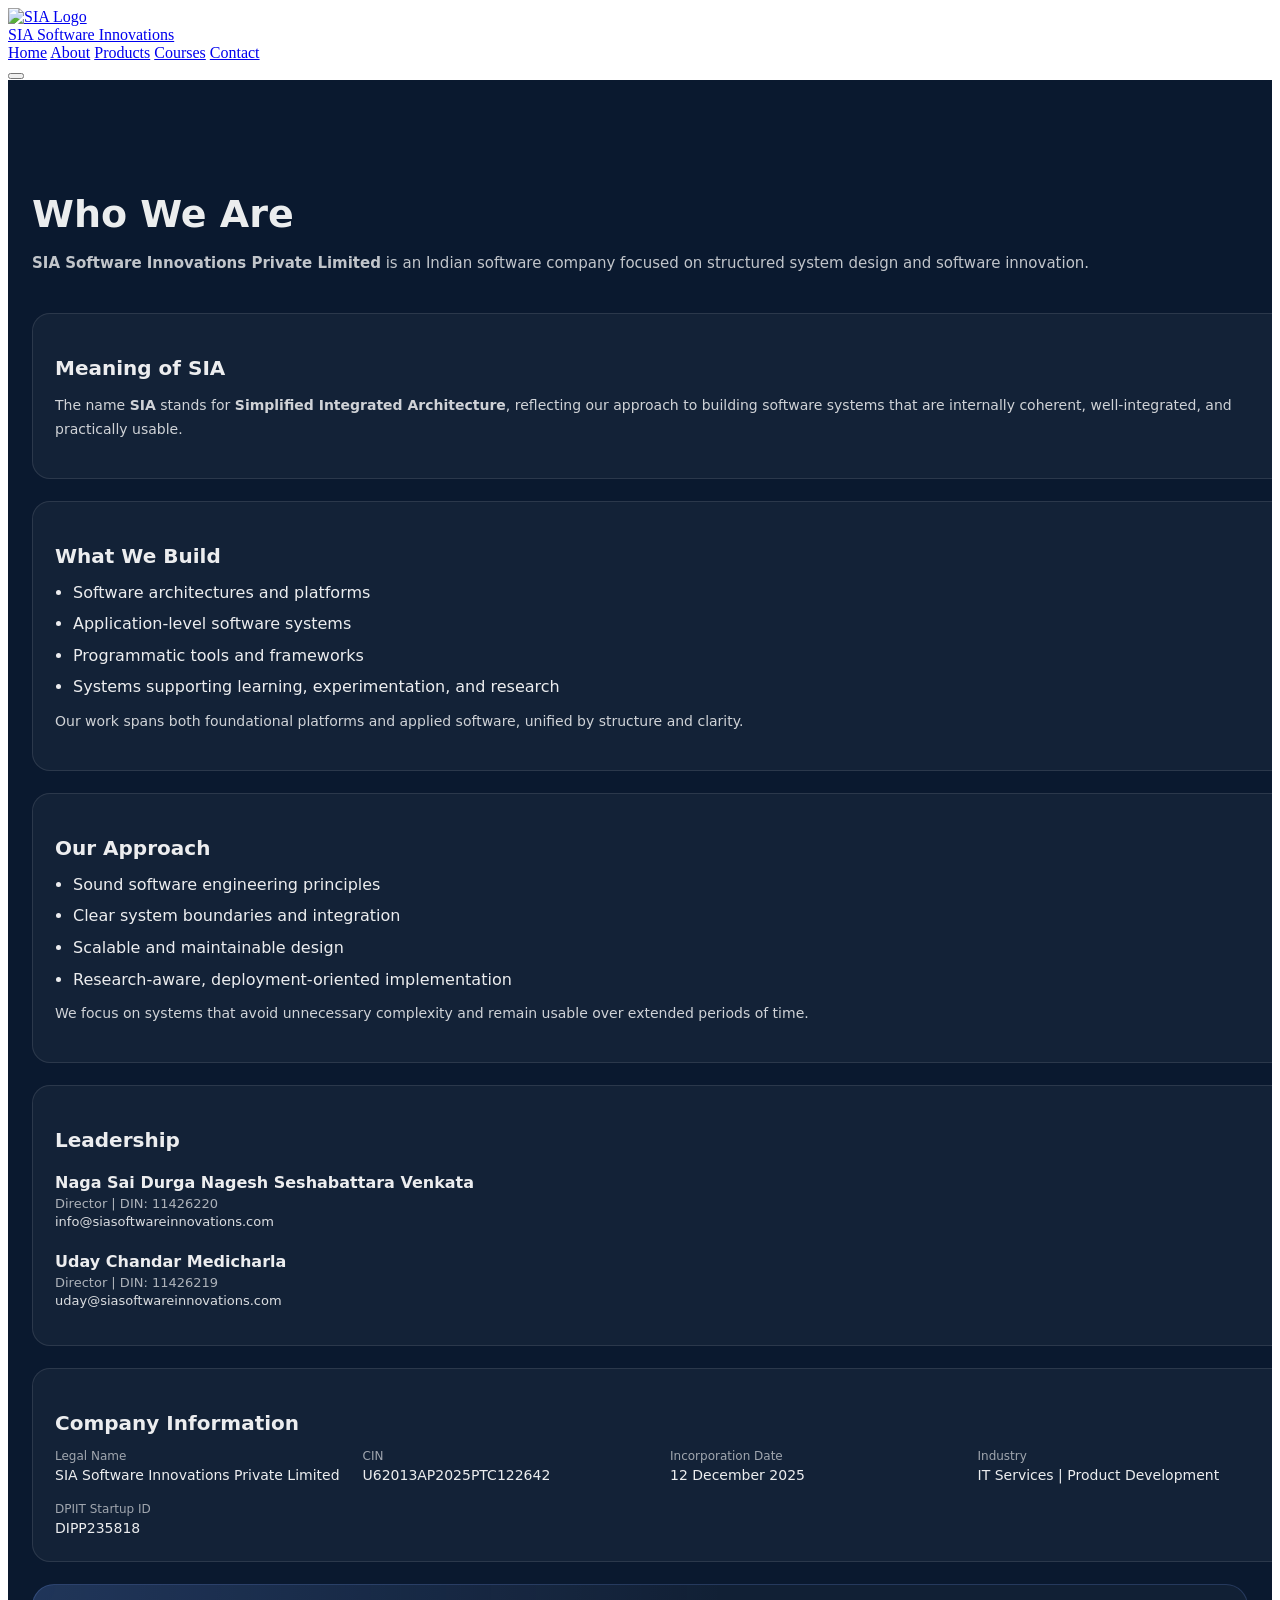
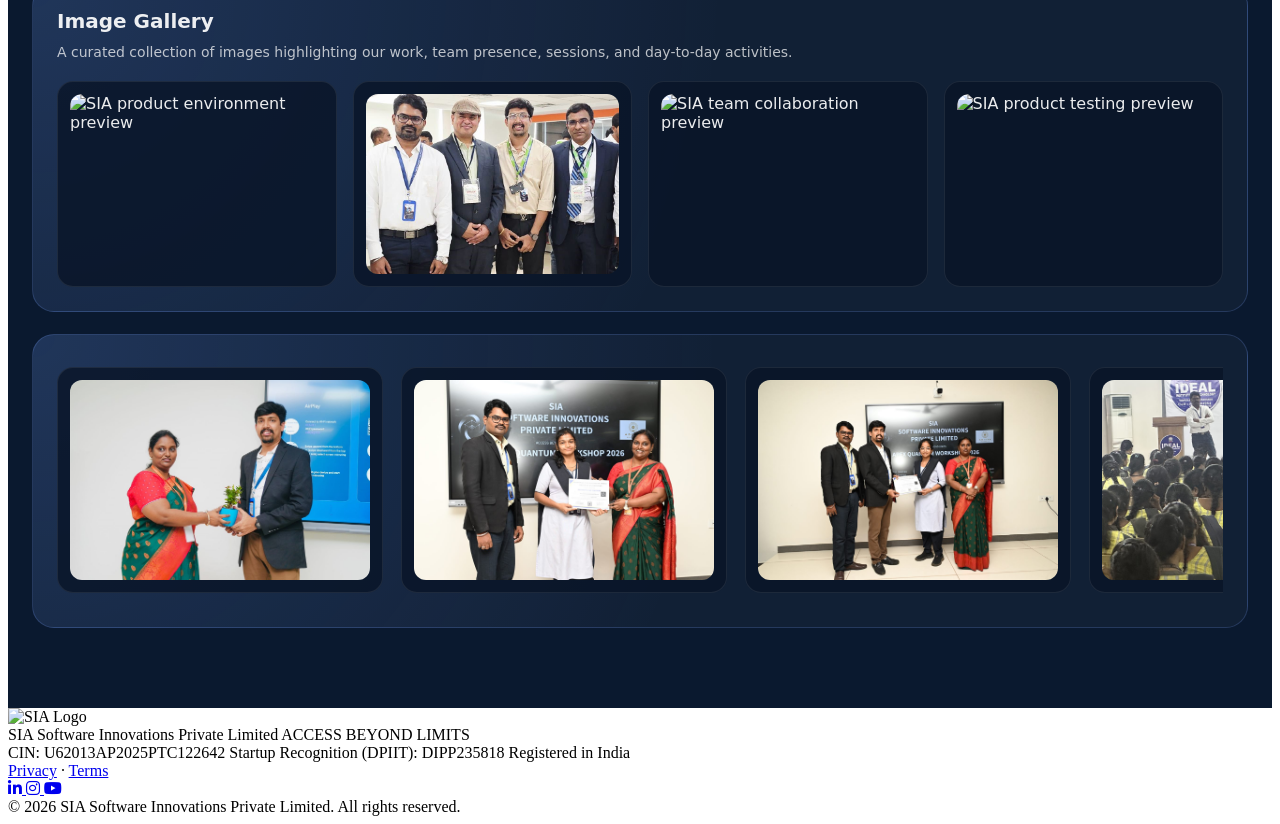
==== commit 3b59df99: "chnge gallaery" ====
--- a/about.html
+++ b/about.html
@@ -128,19 +128,15 @@
             <div class="galleryGrid">
               <figure class="galleryCard">
                 <img src="assets/company-1.jpeg" alt="SIA product environment preview" loading="lazy" />
-                
               </figure>
               <figure class="galleryCard">
-                <img src="assets/company-2.jpeg" alt="SIA research workflow preview" loading="lazy" />
-                
+                <img src="assets/company-21.jpeg" alt="SIA research workflow preview" loading="lazy" />
               </figure>
               <figure class="galleryCard">
                 <img src="assets/company-3.jpeg" alt="SIA team collaboration preview" loading="lazy" />
-                
               </figure>
               <figure class="galleryCard">
                 <img src="assets/company-4.jpeg" alt="SIA product testing preview" loading="lazy" />
-                
               </figure>
             </div>
           </div>
@@ -223,7 +219,6 @@
                 <figure class="workshopSlide">
                   <img src="assets/Aditya_Workshop_web/WhatsApp Image 2026-03-27 at 6.24.11 PM.jpeg" alt="image 25" loading="lazy" decoding="async" />
                 </figure>
-
                 <figure class="workshopSlide" aria-hidden="true">
                   <img src="assets/Aditya_Workshop_web/DSC_6197.jpeg" alt="image 1" loading="lazy" decoding="async" />
                 </figure>
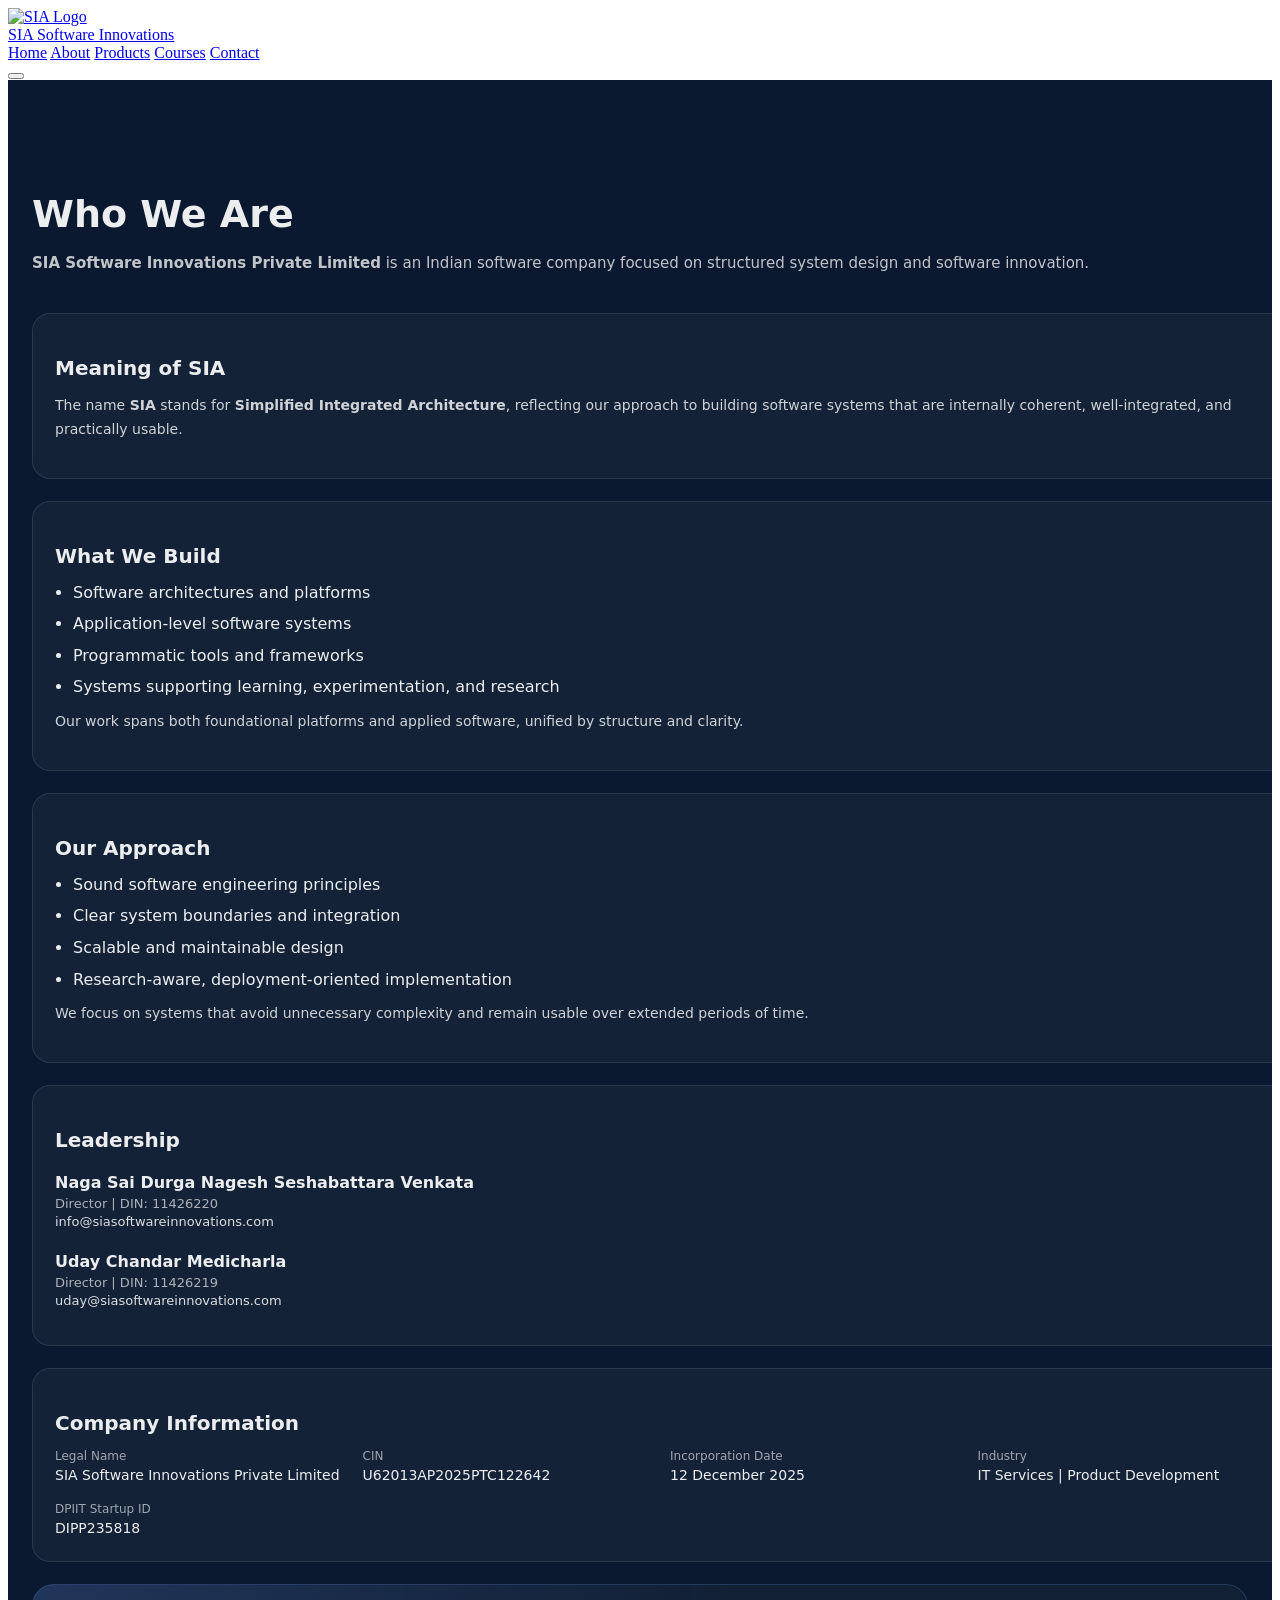
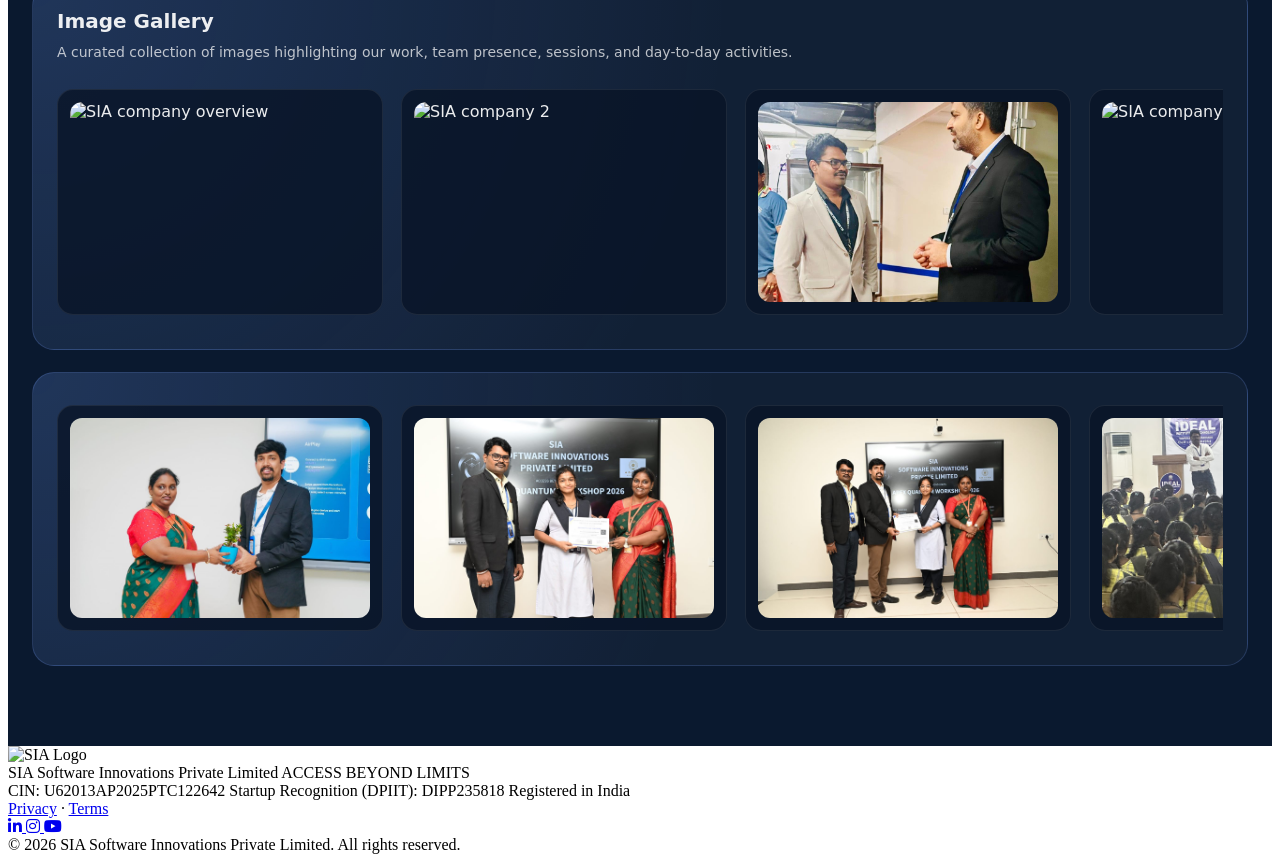
==== commit 4d72f4f8: "Updtae images" ====
--- a/about.html
+++ b/about.html
@@ -125,19 +125,69 @@
               <h3>Image Gallery</h3>
               <p>A curated collection of images highlighting our work, team presence, sessions, and day-to-day activities.</p>
             </div>
-            <div class="galleryGrid">
-              <figure class="galleryCard">
-                <img src="assets/company-1.jpeg" alt="SIA product environment preview" loading="lazy" />
-              </figure>
-              <figure class="galleryCard">
-                <img src="assets/company-21.jpeg" alt="SIA research workflow preview" loading="lazy" />
-              </figure>
-              <figure class="galleryCard">
-                <img src="assets/company-3.jpeg" alt="SIA team collaboration preview" loading="lazy" />
-              </figure>
-              <figure class="galleryCard">
-                <img src="assets/company-4.jpeg" alt="SIA product testing preview" loading="lazy" />
-              </figure>
+            <div class="workshopCarousel" aria-label="Company image carousel">
+              <div class="galleryGrid workshopTrack">
+                <figure class="galleryCard workshopSlide">
+                  <img src="assets/company.jpeg" alt="SIA company overview" loading="lazy" decoding="async" />
+                </figure>
+                <figure class="galleryCard workshopSlide">
+                  <img src="assets/company2.jpeg" alt="SIA company 2" loading="lazy" decoding="async" />
+                </figure>
+                <figure class="galleryCard workshopSlide">
+                  <img src="assets/company3.jpeg" alt="SIA company 3" loading="lazy" decoding="async" />
+                </figure>
+                <figure class="galleryCard workshopSlide">
+                  <img src="assets/company4.jpeg" alt="SIA company 4" loading="lazy" decoding="async" />
+                </figure>
+                <figure class="galleryCard workshopSlide">
+                  <img src="assets/company5.jpeg" alt="SIA company 5" loading="lazy" decoding="async" />
+                </figure>
+                <figure class="galleryCard workshopSlide">
+                  <img src="assets/company-1.jpeg" alt="SIA product environment preview" loading="lazy" decoding="async" />
+                </figure>
+                <figure class="galleryCard workshopSlide">
+                  <img src="assets/company-2.jpeg" alt="SIA research workflow preview" loading="lazy" decoding="async" />
+                </figure>
+                <figure class="galleryCard workshopSlide">
+                  <img src="assets/company-3.jpeg" alt="SIA team collaboration preview" loading="lazy" decoding="async" />
+                </figure>
+                <figure class="galleryCard workshopSlide">
+                  <img src="assets/company-4.jpeg" alt="SIA product testing preview" loading="lazy" decoding="async" />
+                </figure>
+                <figure class="galleryCard workshopSlide galleryCardDuplicate" aria-hidden="true">
+                  <img src="assets/company.jpeg" alt="SIA company overview" loading="lazy" decoding="async" />
+                </figure>
+                <figure class="galleryCard workshopSlide galleryCardDuplicate" aria-hidden="true">
+                  <img src="assets/company2.jpeg" alt="SIA company 2" loading="lazy" decoding="async" />
+                </figure>
+                <figure class="galleryCard workshopSlide galleryCardDuplicate" aria-hidden="true">
+                  <img src="assets/company3.jpeg" alt="SIA company 3" loading="lazy" decoding="async" />
+                </figure>
+                <figure class="galleryCard workshopSlide galleryCardDuplicate" aria-hidden="true">
+                  <img src="assets/company4.jpeg" alt="SIA company 4" loading="lazy" decoding="async" />
+                </figure>
+                <figure class="galleryCard workshopSlide galleryCardDuplicate" aria-hidden="true">
+                  <img src="assets/company5.jpeg" alt="SIA company 5" loading="lazy" decoding="async" />
+                </figure>
+                <figure class="galleryCard workshopSlide galleryCardDuplicate" aria-hidden="true">
+                  <img src="assets/company-1.jpeg" alt="SIA product environment preview" loading="lazy" decoding="async" />
+                </figure>
+                <figure class="galleryCard workshopSlide galleryCardDuplicate" aria-hidden="true">
+                  <img src="assets/company-2.jpeg" alt="SIA research workflow preview" loading="lazy" decoding="async" />
+                </figure>
+                <figure class="galleryCard workshopSlide galleryCardDuplicate" aria-hidden="true">
+                  <img src="assets/company-3.jpeg" alt="SIA team collaboration preview" loading="lazy" decoding="async" />
+                </figure>
+                <figure class="galleryCard workshopSlide galleryCardDuplicate" aria-hidden="true">
+                  <img src="assets/company-4.jpeg" alt="SIA product testing preview" loading="lazy" decoding="async" />
+                </figure>
+                <figure class="galleryCard workshopSlide galleryCardDuplicate" aria-hidden="true">
+                  <img src="assets/company6.jpeg" alt="SIA company 6" loading="lazy" decoding="async" />
+                </figure>
+                <figure class="galleryCard workshopSlide galleryCardDuplicate" aria-hidden="true">
+                  <img src="assets/company7.jpeg" alt="SIA company 7" loading="lazy" decoding="async" />
+                </figure>
+              </div>
             </div>
           </div>
 
@@ -219,6 +269,7 @@
                 <figure class="workshopSlide">
                   <img src="assets/Aditya_Workshop_web/WhatsApp Image 2026-03-27 at 6.24.11 PM.jpeg" alt="image 25" loading="lazy" decoding="async" />
                 </figure>
+                
                 <figure class="workshopSlide" aria-hidden="true">
                   <img src="assets/Aditya_Workshop_web/DSC_6197.jpeg" alt="image 1" loading="lazy" decoding="async" />
                 </figure>
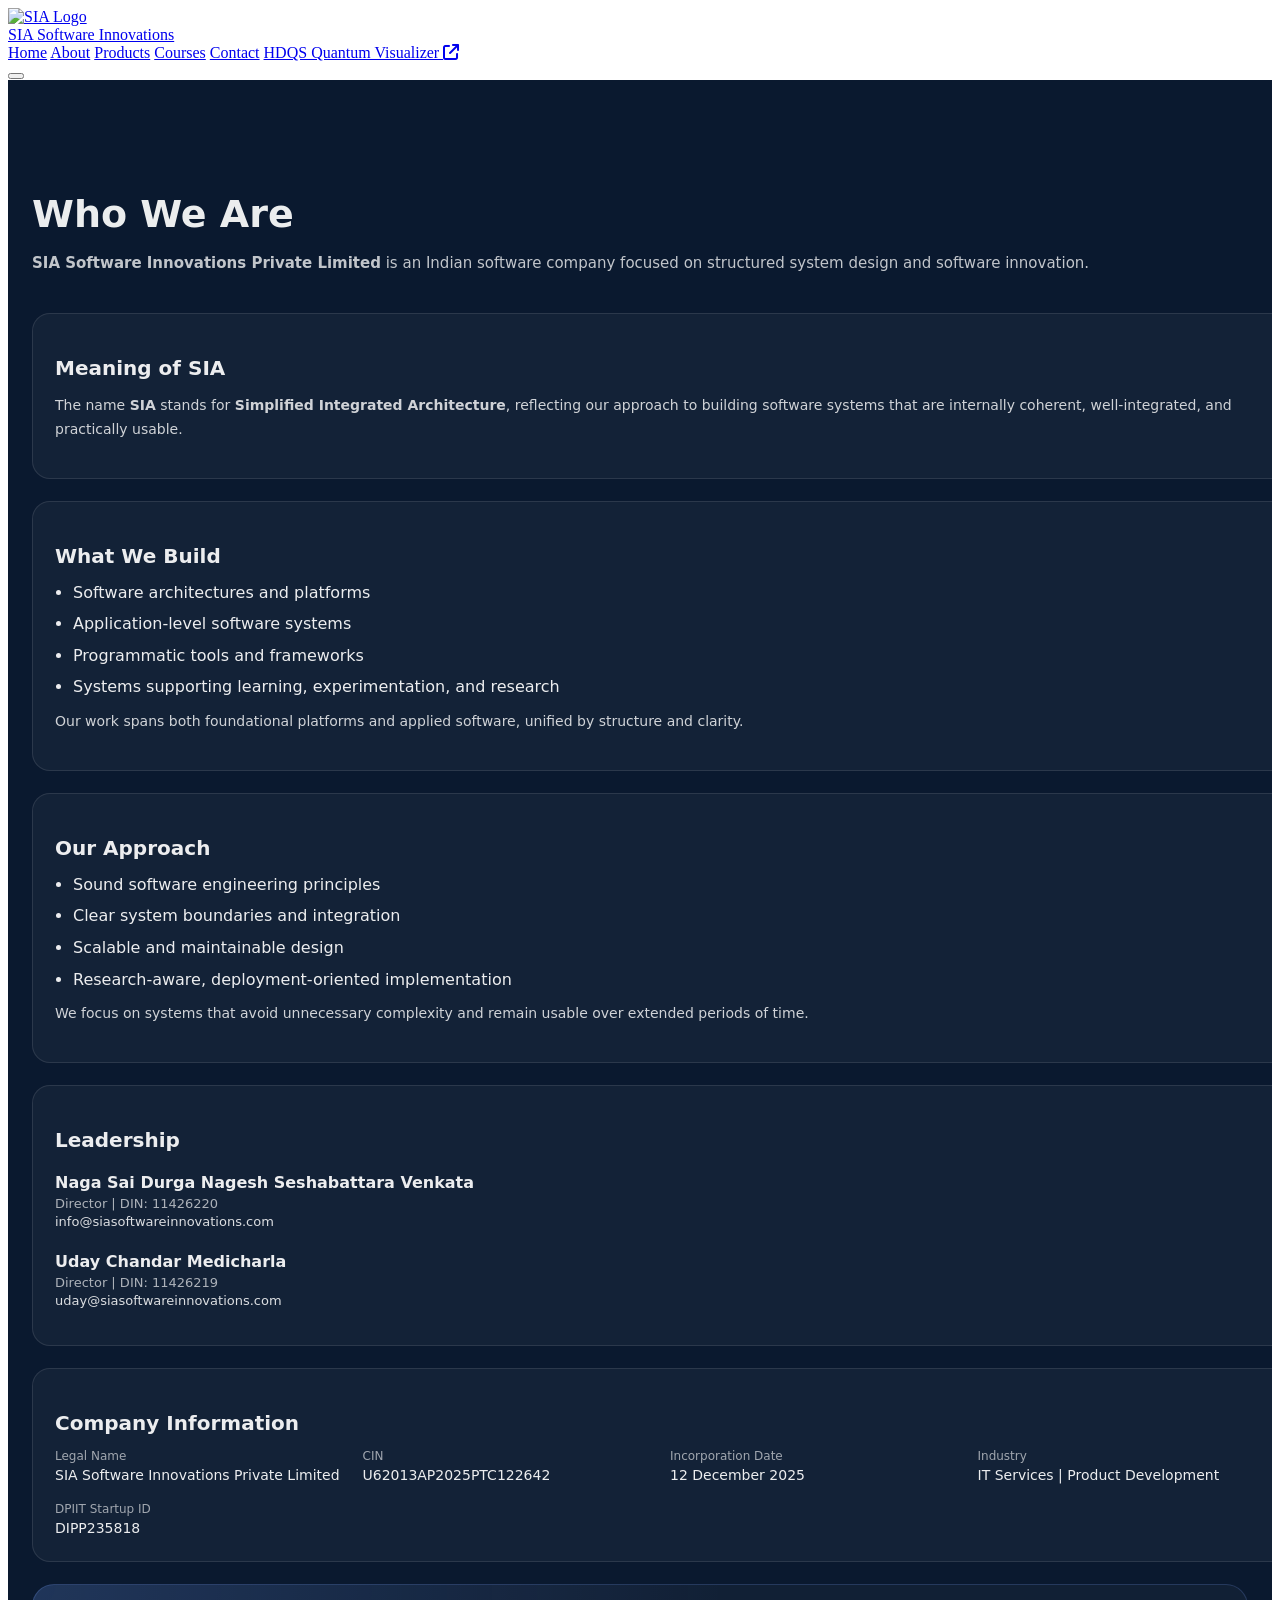
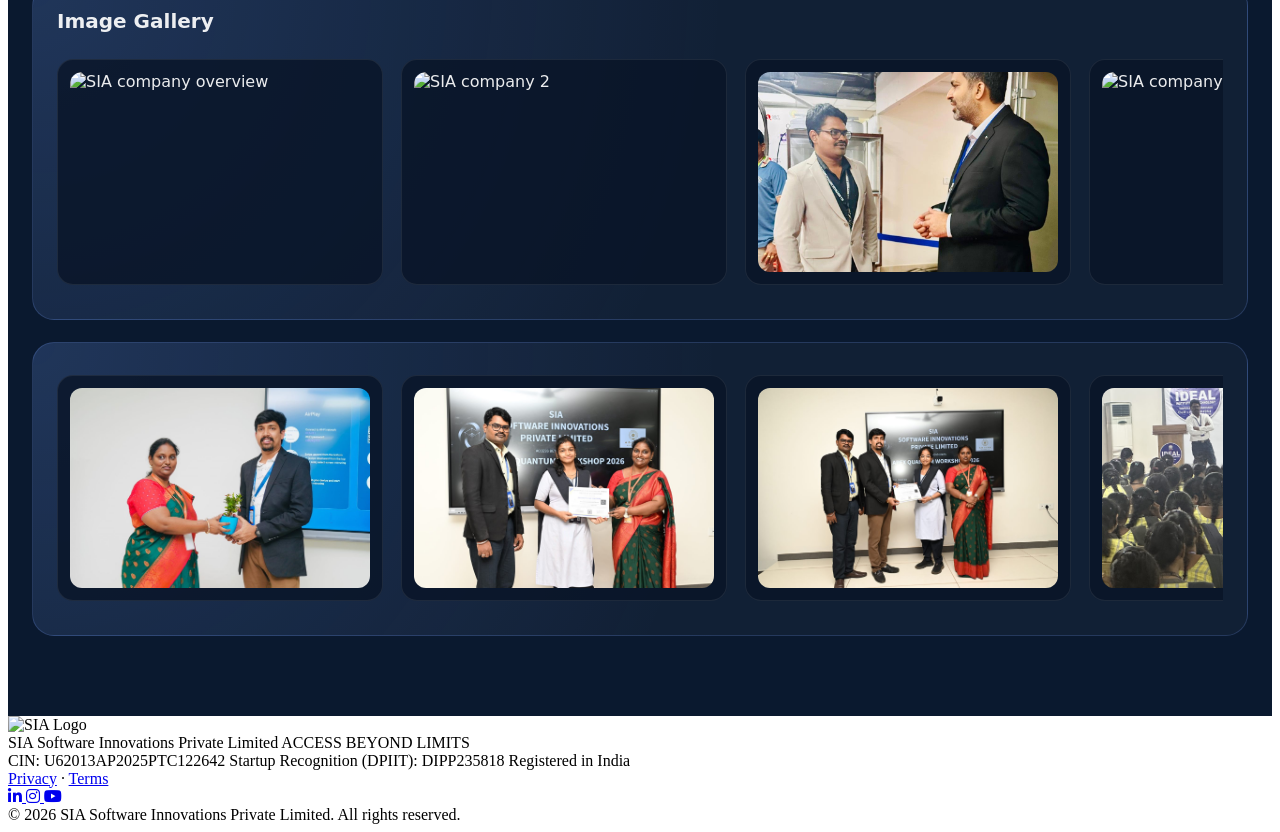
==== commit 4ae084ac: "Update about.html" ====
--- a/about.html
+++ b/about.html
@@ -32,6 +32,7 @@
         <a href="./products.html">Products</a>
         <a href="./courses.html">Courses</a>
         <a href="./contact.html">Contact</a>
+        <a href="./quantum_visualizer.html" target="_blank" rel="noopener noreferrer" title="Opens in new tab">HDQS Quantum Visualizer <i class="fa-solid fa-arrow-up-right-from-square" aria-hidden="true"></i></a>
       </nav>
       <div class="navbar-right"></div>
       <button class="hamburger" aria-label="Menu">
@@ -123,7 +124,6 @@
           <div class="companyGallery">
             <div class="galleryIntro">
               <h3>Image Gallery</h3>
-              <p>A curated collection of images highlighting our work, team presence, sessions, and day-to-day activities.</p>
             </div>
             <div class="workshopCarousel" aria-label="Company image carousel">
               <div class="galleryGrid workshopTrack">
@@ -141,6 +141,9 @@
                 </figure>
                 <figure class="galleryCard workshopSlide">
                   <img src="assets/company5.jpeg" alt="SIA company 5" loading="lazy" decoding="async" />
+                </figure>
+                <figure class="galleryCard workshopSlide">
+                  <img src="assets/company6.jpeg" alt="SIA company 6" loading="lazy" decoding="async" />
                 </figure>
                 <figure class="galleryCard workshopSlide">
                   <img src="assets/company-1.jpeg" alt="SIA product environment preview" loading="lazy" decoding="async" />
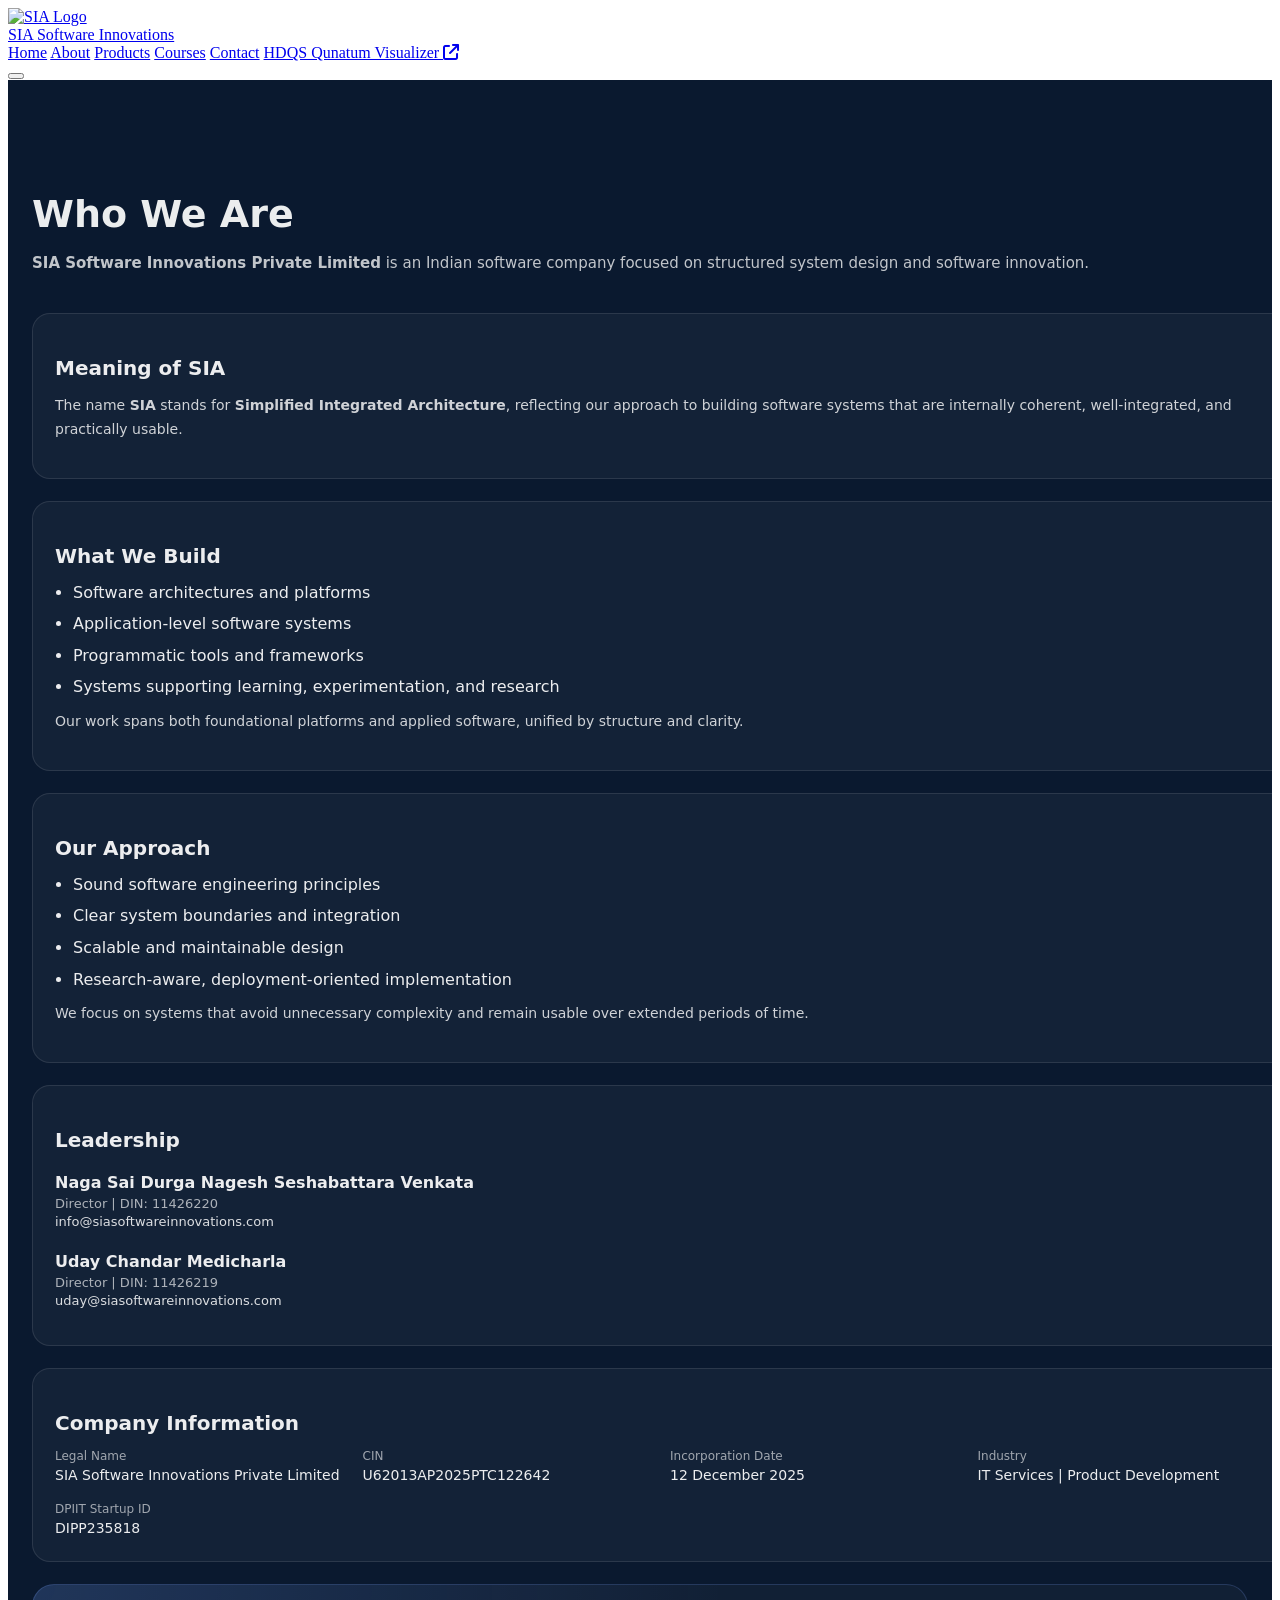
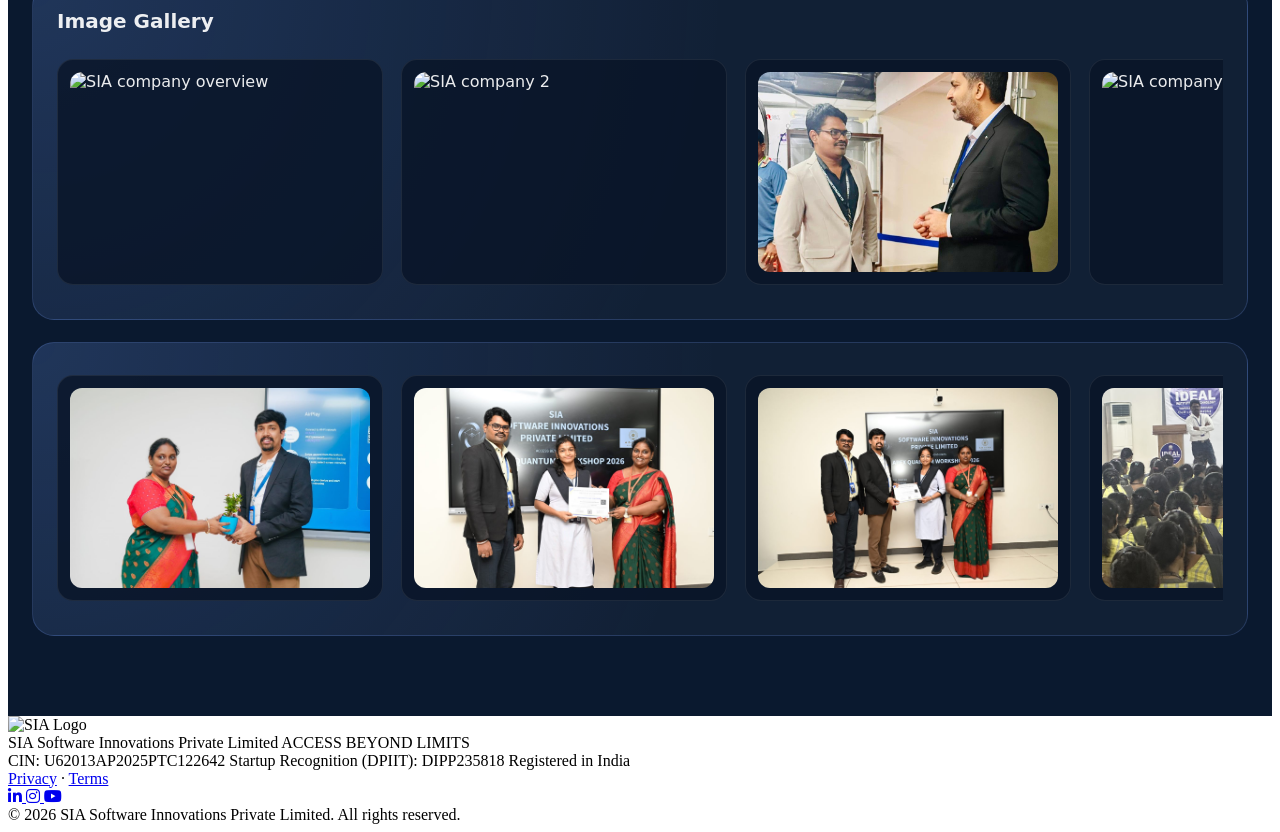
==== commit 11dd6514: "add google photos" ====
--- a/about.html
+++ b/about.html
@@ -32,7 +32,7 @@
         <a href="./products.html">Products</a>
         <a href="./courses.html">Courses</a>
         <a href="./contact.html">Contact</a>
-        <a href="./quantum_visualizer.html" target="_blank" rel="noopener noreferrer" title="Opens in new tab">HDQS Quantum Visualizer <i class="fa-solid fa-arrow-up-right-from-square" aria-hidden="true"></i></a>
+        <a href="./quantum_visualizer.html" target="_blank" rel="noopener noreferrer" title="Opens in new tab">HDQS Qunatum Visualizer <i class="fa-solid fa-arrow-up-right-from-square" aria-hidden="true"></i></a>
       </nav>
       <div class="navbar-right"></div>
       <button class="hamburger" aria-label="Menu">
@@ -157,6 +157,21 @@
                 <figure class="galleryCard workshopSlide">
                   <img src="assets/company-4.jpeg" alt="SIA product testing preview" loading="lazy" decoding="async" />
                 </figure>
+                <figure class="galleryCard workshopSlide">
+                  <img src="assets/google4.jpeg" alt="SIA Google collaboration 4" loading="lazy" decoding="async" />
+                </figure>
+                <figure class="galleryCard workshopSlide">
+                  <img src="assets/google1.jpeg" alt="SIA Google collaboration 1" loading="lazy" decoding="async" />
+                </figure>
+                <figure class="galleryCard workshopSlide">
+                  <img src="assets/google3.jpeg" alt="SIA Google collaboration 3" loading="lazy" decoding="async" />
+                </figure>
+                <figure class="galleryCard workshopSlide">
+                  <img src="assets/google2.jpeg" alt="SIA Google collaboration 2" loading="lazy" decoding="async" />
+                </figure>
+                <figure class="galleryCard workshopSlide">
+                  <img src="assets/google5.jpeg" alt="SIA Google collaboration 5" loading="lazy" decoding="async" />
+                </figure>
                 <figure class="galleryCard workshopSlide galleryCardDuplicate" aria-hidden="true">
                   <img src="assets/company.jpeg" alt="SIA company overview" loading="lazy" decoding="async" />
                 </figure>
@@ -186,6 +201,21 @@
                 </figure>
                 <figure class="galleryCard workshopSlide galleryCardDuplicate" aria-hidden="true">
                   <img src="assets/company6.jpeg" alt="SIA company 6" loading="lazy" decoding="async" />
+                </figure>
+                <figure class="galleryCard workshopSlide galleryCardDuplicate" aria-hidden="true">
+                  <img src="assets/google4.jpeg" alt="SIA Google collaboration 4" loading="lazy" decoding="async" />
+                </figure>
+                <figure class="galleryCard workshopSlide galleryCardDuplicate" aria-hidden="true">
+                  <img src="assets/google1.jpeg" alt="SIA Google collaboration 1" loading="lazy" decoding="async" />
+                </figure>
+                <figure class="galleryCard workshopSlide galleryCardDuplicate" aria-hidden="true">
+                  <img src="assets/google3.jpeg" alt="SIA Google collaboration 3" loading="lazy" decoding="async" />
+                </figure>
+                <figure class="galleryCard workshopSlide galleryCardDuplicate" aria-hidden="true">
+                  <img src="assets/google2.jpeg" alt="SIA Google collaboration 2" loading="lazy" decoding="async" />
+                </figure>
+                <figure class="galleryCard workshopSlide galleryCardDuplicate" aria-hidden="true">
+                  <img src="assets/google5.jpeg" alt="SIA Google collaboration 5" loading="lazy" decoding="async" />
                 </figure>
                 <figure class="galleryCard workshopSlide galleryCardDuplicate" aria-hidden="true">
                   <img src="assets/company7.jpeg" alt="SIA company 7" loading="lazy" decoding="async" />
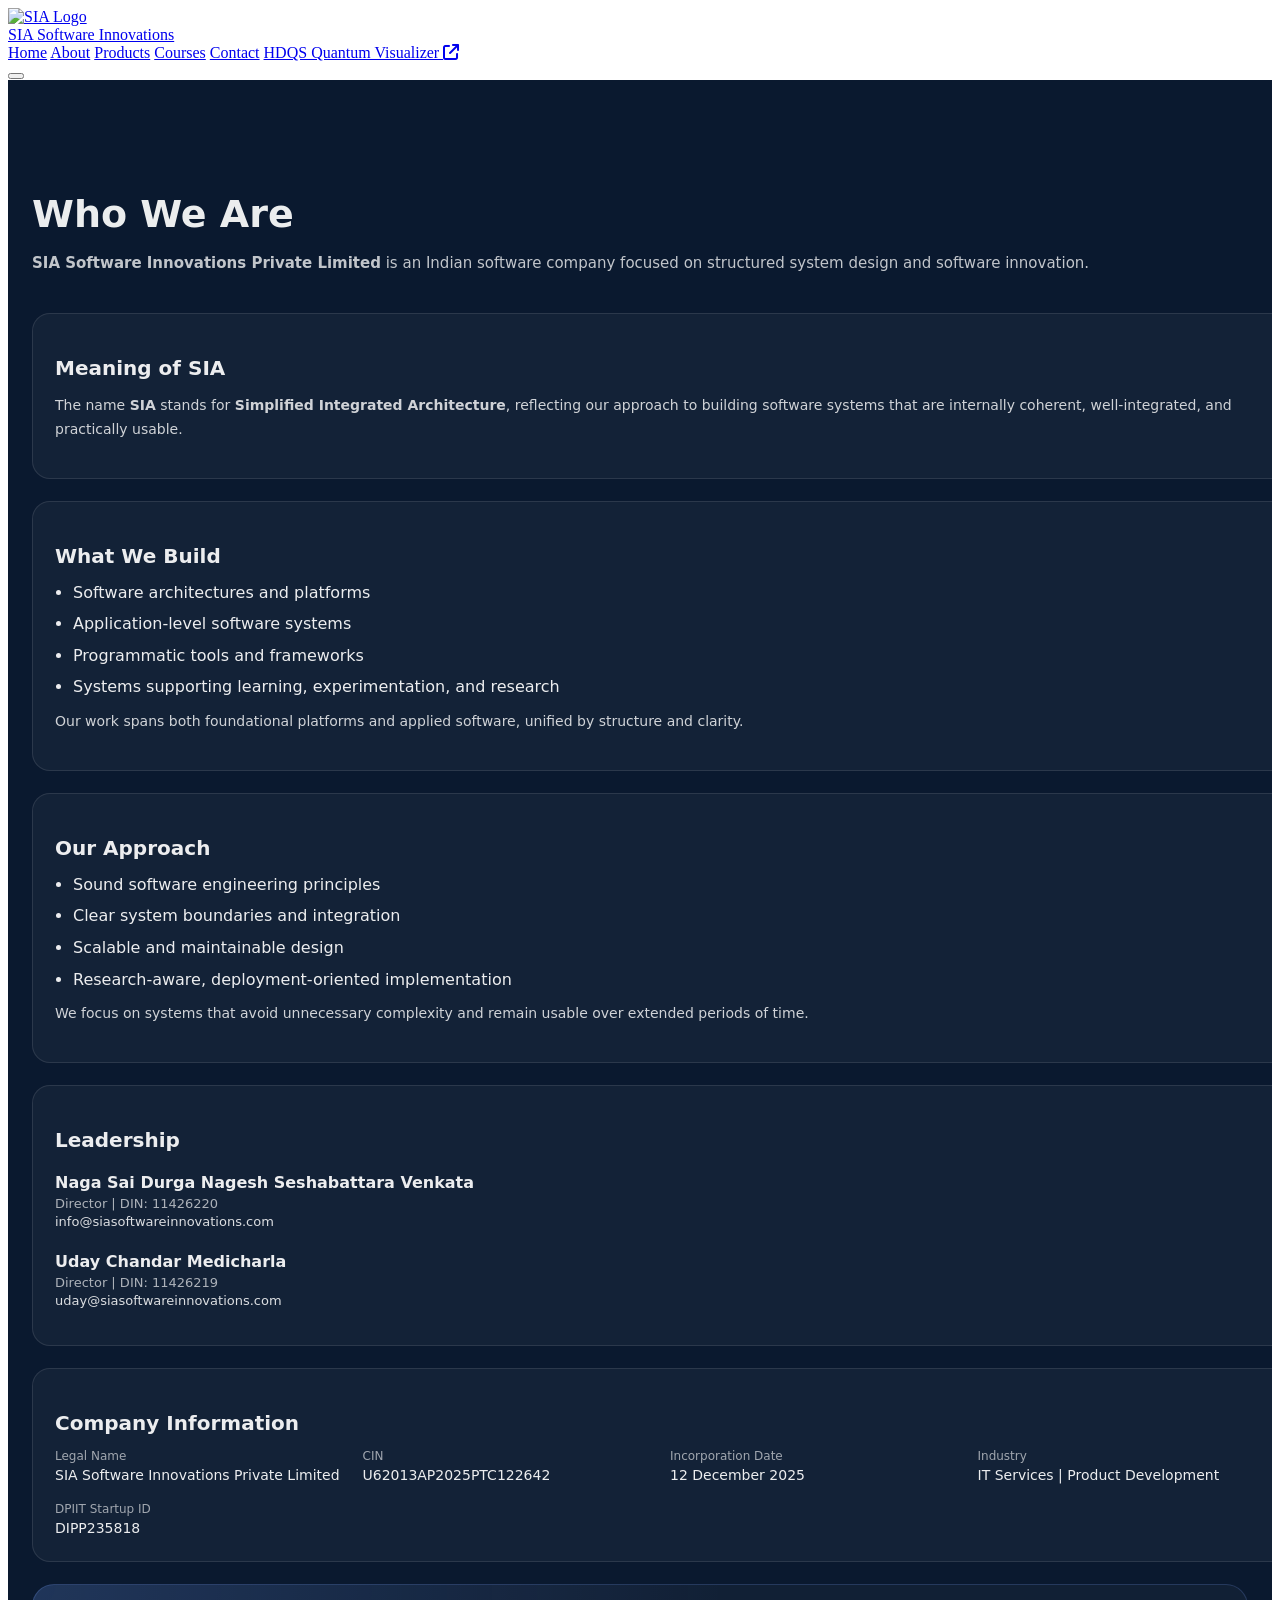
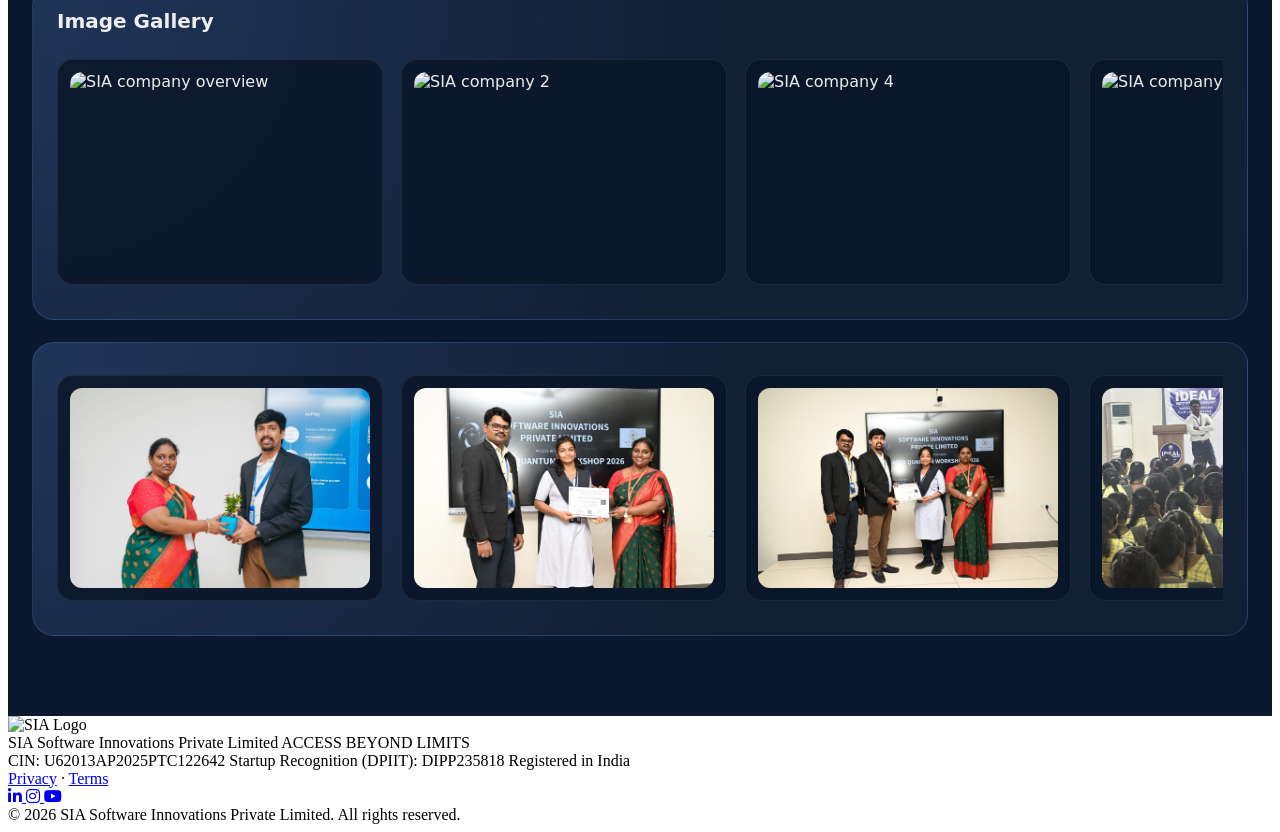
==== commit 317e550b: "update address" ====
--- a/about.html
+++ b/about.html
@@ -32,7 +32,7 @@
         <a href="./products.html">Products</a>
         <a href="./courses.html">Courses</a>
         <a href="./contact.html">Contact</a>
-        <a href="./quantum_visualizer.html" target="_blank" rel="noopener noreferrer" title="Opens in new tab">HDQS Qunatum Visualizer <i class="fa-solid fa-arrow-up-right-from-square" aria-hidden="true"></i></a>
+        <a href="./quantum_visualizer.html" target="_blank" rel="noopener noreferrer" title="Opens in new tab">HDQS Quantum Visualizer <i class="fa-solid fa-arrow-up-right-from-square" aria-hidden="true"></i></a>
       </nav>
       <div class="navbar-right"></div>
       <button class="hamburger" aria-label="Menu">
@@ -133,9 +133,7 @@
                 <figure class="galleryCard workshopSlide">
                   <img src="assets/company2.jpeg" alt="SIA company 2" loading="lazy" decoding="async" />
                 </figure>
-                <figure class="galleryCard workshopSlide">
-                  <img src="assets/company3.jpeg" alt="SIA company 3" loading="lazy" decoding="async" />
-                </figure>
+                
                 <figure class="galleryCard workshopSlide">
                   <img src="assets/company4.jpeg" alt="SIA company 4" loading="lazy" decoding="async" />
                 </figure>
